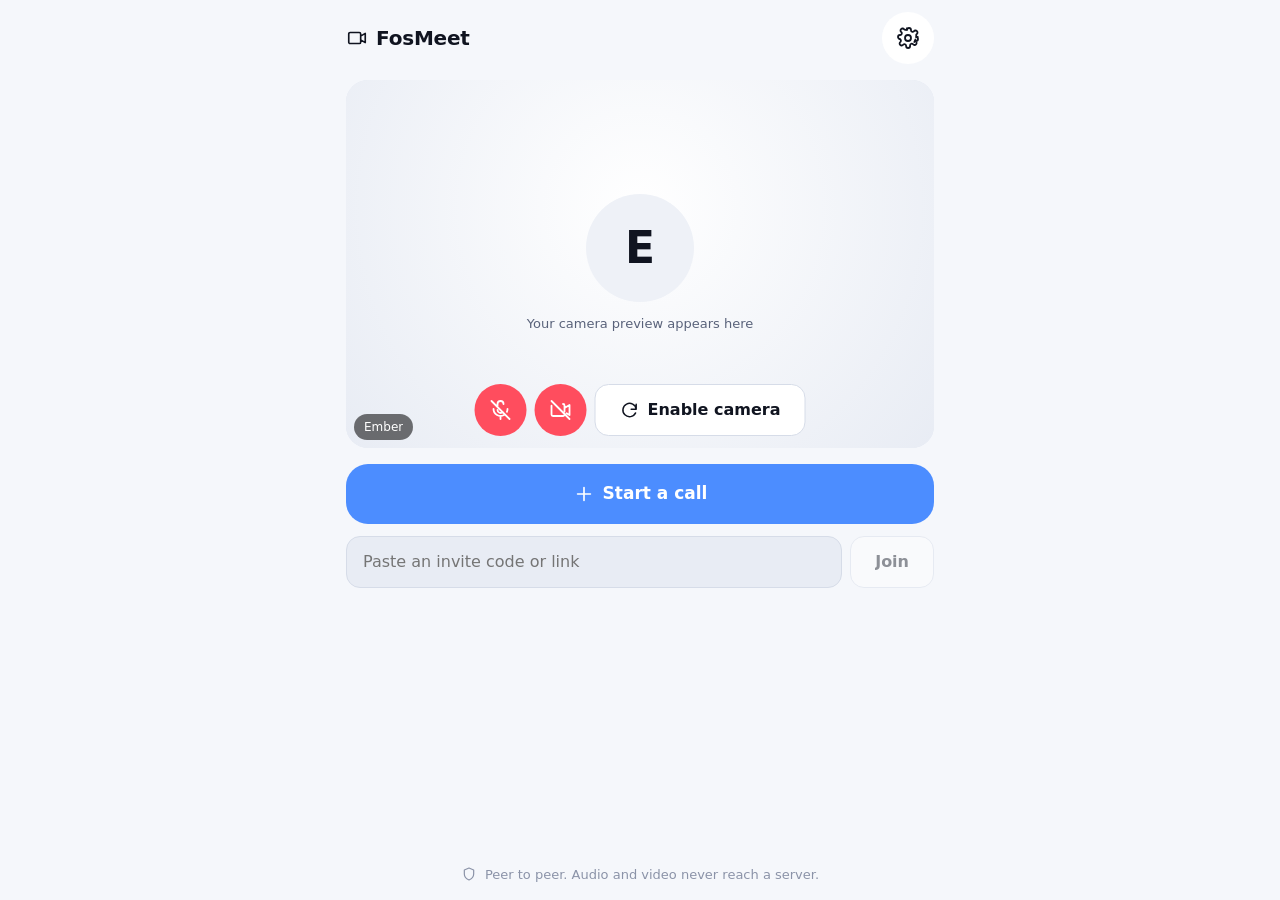
==== docs/index.html @ f7d54126 "Publish the FosMeet build to docs/ Build output of fosemberg/fosall, served by GitHub Pages from thi" ====
<!doctype html>
<html lang="en">
  <head>
    <meta charset="UTF-8" />
    <!-- viewport-fit=cover lets the layout reach under a notch; the CSS uses
         the safe-area insets to keep controls reachable. -->
    <meta
      name="viewport"
      content="width=device-width, initial-scale=1, viewport-fit=cover, maximum-scale=1"
    />
    <meta name="theme-color" content="#0b0d12" />
    <meta name="color-scheme" content="dark light" />
    <meta name="description" content="FosMeet — one-to-one video calls that connect two phones directly, with no server in the middle." />
    <meta name="mobile-web-app-capable" content="yes" />
    <meta name="apple-mobile-web-app-capable" content="yes" />
    <meta name="apple-mobile-web-app-status-bar-style" content="black-translucent" />
    <meta name="apple-mobile-web-app-title" content="FosMeet" />

    <link rel="icon" type="image/svg+xml" href="./icon.svg" />
    <link rel="apple-touch-icon" href="./apple-touch-icon.png" />
    <link rel="manifest" href="./manifest.webmanifest" />

    <title>FosMeet — peer-to-peer video calls</title>
    <script type="module" crossorigin src="./assets/index-z2LRR5cM.js"></script>
    <link rel="stylesheet" crossorigin href="./assets/index-BvMaDfsK.css">
  </head>
  <body>
    <div id="root"></div>
    <noscript>FosMeet needs JavaScript to place a call.</noscript>
  </body>
</html>
---- docs/assets/index-BvMaDfsK.css ----
.icon{flex:none;display:block}.icon-button{gap:var(--space-1);min-width:var(--tap-target);min-height:var(--tap-target);padding:var(--space-2);color:var(--color-text);background:var(--color-surface);border-radius:var(--radius-full);transition:background var(--transition-fast), color var(--transition-fast), transform var(--transition-fast);border:none;flex-direction:column;justify-content:center;align-items:center;display:inline-flex}.icon-button:hover:not(:disabled){background:var(--color-surface-hover)}.icon-button:active:not(:disabled){transform:scale(.94)}.icon-button:disabled{cursor:not-allowed;opacity:.4}.icon-button--lg{min-width:64px;min-height:64px}.icon-button--danger{color:#fff;background:var(--color-danger)}.icon-button--danger:hover:not(:disabled){background:var(--color-danger-hover)}.icon-button--accent{color:var(--color-accent-text);background:var(--color-accent)}.icon-button--off{color:#fff;background:var(--color-danger)}.icon-button__glyph{display:flex;position:relative}.icon-button__badge{color:#fff;text-align:center;background:var(--color-accent);border-radius:var(--radius-full);min-width:18px;padding:0 5px;font-size:11px;font-weight:700;line-height:18px;position:absolute;top:-6px;right:-10px}.icon-button__label{max-width:76px;color:var(--color-text-muted);text-overflow:ellipsis;white-space:nowrap;font-size:11px;overflow:hidden}.chat-panel{gap:var(--space-3);flex-direction:column;min-height:240px;display:flex}.chat-panel__empty{padding:var(--space-6) var(--space-4);color:var(--color-text-faint);text-align:center;font-size:14px}.chat-panel__list{gap:var(--space-2);overscroll-behavior:contain;flex-direction:column;max-height:46dvh;margin:0;padding:0;list-style:none;display:flex;overflow-y:auto}.chat-panel__message{max-width:82%;padding:var(--space-2) var(--space-3);background:var(--color-surface);border-radius:var(--radius-md);border-bottom-left-radius:var(--space-1)}.chat-panel__message--mine{color:var(--color-accent-text);background:var(--color-accent);border-radius:var(--radius-md);border-bottom-right-radius:var(--space-1);align-self:flex-end}.chat-panel__text{overflow-wrap:anywhere;font-size:15px}.chat-panel__time{opacity:.65;margin-top:2px;font-size:11px;display:block}.chat-panel__reactions{gap:var(--space-2);justify-content:center;display:flex}.chat-panel__reaction{background:var(--color-surface);border-radius:var(--radius-full);min-width:44px;min-height:44px;transition:transform var(--transition-fast);border:none;font-size:22px}.chat-panel__reaction:active:not(:disabled){transform:scale(1.2)}.chat-panel__form{gap:var(--space-2);align-items:center;display:flex}.chat-panel__input{min-height:var(--tap-target);padding:0 var(--space-4);background:var(--color-bg-sunken);border:1px solid var(--color-border);border-radius:var(--radius-full);flex:1;font-size:16px}.sheet{z-index:50;flex-direction:column;justify-content:flex-end;display:flex;position:fixed;inset:0}.sheet__backdrop{cursor:pointer;animation:sheet-fade var(--transition-base);background:#0000008c;position:absolute;inset:0}.sheet__panel{max-height:min(86dvh,720px);padding-bottom:var(--safe-bottom);background:var(--color-bg-raised);border-radius:var(--radius-lg) var(--radius-lg) 0 0;box-shadow:var(--shadow-sheet);animation:sheet-rise var(--transition-base);flex-direction:column;display:flex;position:relative}.sheet__header{gap:var(--space-3);padding:var(--space-5) var(--space-4) var(--space-3);border-bottom:1px solid var(--color-border);align-items:center;display:flex;position:relative}.sheet__grabber{background:var(--color-border);border-radius:var(--radius-full);width:40px;height:4px;position:absolute;top:8px;left:50%;transform:translate(-50%)}.sheet__title{flex:1;font-size:18px;font-weight:650}.sheet__actions{gap:var(--space-2);align-items:center;display:flex}.sheet__body{padding:var(--space-4);overscroll-behavior:contain;-webkit-overflow-scrolling:touch;overflow-y:auto}@media (min-width:720px){.sheet{justify-content:center;align-items:center}.sheet__panel{border-radius:var(--radius-lg);width:min(560px,92vw)}.sheet__grabber{display:none}}@keyframes sheet-rise{0%{opacity:0;transform:translateY(24px)}}@keyframes sheet-fade{0%{opacity:0}}.connection-badge{gap:var(--space-2);color:var(--color-text-muted);align-items:center;font-size:12px;display:inline-flex}.connection-badge__bars{align-items:flex-end;gap:2px;height:14px;display:flex}.connection-badge__bars span{background:var(--color-border);border-radius:2px;width:4px}.connection-badge__bars span:first-child{height:6px}.connection-badge__bars span:nth-child(2){height:10px}.connection-badge__bars span:nth-child(3){height:14px}.connection-badge--excellent .is-filled,.connection-badge--good .is-filled{background:var(--color-success)}.connection-badge--fair .is-filled{background:var(--color-warning)}.connection-badge--poor .is-filled{background:var(--color-danger)}.connection-badge__relay{text-transform:uppercase;background:var(--color-surface);border-radius:var(--radius-full);padding:1px 6px;font-size:10px}.stats-panel{gap:var(--space-3);flex-direction:column;display:flex}.stats-panel__header{justify-content:flex-start;display:flex}.stats-panel__grid{background:var(--color-border);border-radius:var(--radius-md);flex-direction:column;gap:1px;margin:0;display:flex;overflow:hidden}.stats-panel__row{gap:var(--space-3);padding:var(--space-3) var(--space-4);background:var(--color-bg-raised);justify-content:space-between;display:flex}.stats-panel__row dt{color:var(--color-text-muted);font-size:14px}.stats-panel__row dd{font-family:var(--font-mono);text-align:right;margin:0;font-size:13px}.toasts{top:calc(var(--safe-top) + var(--space-3));right:var(--space-3);left:var(--space-3);z-index:80;gap:var(--space-2);pointer-events:none;flex-direction:column;align-items:center;display:flex;position:fixed}.toast{gap:var(--space-3);width:-moz-fit-content;width:fit-content;max-width:100%;padding:var(--space-3) var(--space-4);color:var(--color-text);pointer-events:auto;background:var(--color-surface);border:1px solid var(--color-border);border-radius:var(--radius-full);box-shadow:var(--shadow-float);animation:toast-in var(--transition-base);align-items:center;font-size:14px;display:flex}.toast--success{color:var(--color-success)}.toast--error{color:var(--color-danger)}@keyframes toast-in{0%{opacity:0;transform:translateY(-8px)}}.spinner{flex:none;animation:.9s linear infinite spinner-rotate;display:inline-flex}.spinner__track,.spinner__head{fill:none;stroke-width:2.4px}.spinner__track{stroke:currentColor;opacity:.2}.spinner__head{stroke:currentColor;stroke-dasharray:18 40;stroke-linecap:round}@keyframes spinner-rotate{to{transform:rotate(360deg)}}@media (prefers-reduced-motion:reduce){.spinner{animation-duration:2.4s}}.button{gap:var(--space-2);min-height:var(--tap-target);padding:0 var(--space-5);color:var(--color-text);background:var(--color-surface);border:1px solid var(--color-border);border-radius:var(--radius-md);transition:background var(--transition-fast), border-color var(--transition-fast), transform var(--transition-fast);justify-content:center;align-items:center;font-weight:600;display:inline-flex}.button:hover:not(:disabled){background:var(--color-surface-hover)}.button:active:not(:disabled){transform:scale(.98)}.button:disabled{cursor:not-allowed;opacity:.45}.button--primary{color:var(--color-accent-text);background:var(--color-accent);border-color:#0000}.button--primary:hover:not(:disabled){background:var(--color-accent-hover)}.button--danger{color:#fff;background:var(--color-danger);border-color:#0000}.button--danger:hover:not(:disabled){background:var(--color-danger-hover)}.button--ghost{background:0 0;border-color:#0000}.button--ghost:hover:not(:disabled){background:var(--color-surface)}.button--lg{border-radius:var(--radius-lg);min-height:60px;font-size:17px}.button--block{width:100%}.button__label{text-overflow:ellipsis;white-space:nowrap;overflow:hidden}.code-box{gap:var(--space-3);flex-direction:column;display:flex}.code-box__header{gap:var(--space-3);justify-content:space-between;align-items:baseline;display:flex}.code-box__label{font-size:15px;font-weight:650}.code-box__length{color:var(--color-text-faint);font-size:12px}.code-box__code{max-height:96px;padding:var(--space-3);font-family:var(--font-mono);color:var(--color-text-muted);word-break:break-all;background:var(--color-bg-sunken);border:1px solid var(--color-border);border-radius:var(--radius-md);font-size:12px;line-height:1.45;display:block;overflow-y:auto}.code-box__hint{color:var(--color-text-faint);font-size:13px}.code-box__actions{gap:var(--space-2);flex-direction:column;display:flex}@media (min-width:560px){.code-box__actions{flex-direction:row}}.qr{border-radius:var(--radius-md);width:100%;max-width:320px;height:auto;box-shadow:var(--shadow-float);background:#fff;display:block}.qr--empty{padding:var(--space-4);color:var(--color-text-muted);text-align:center;background:var(--color-bg-sunken);box-shadow:none;justify-content:center;align-items:center;font-size:14px;display:flex}.answer{gap:var(--space-4);padding:calc(var(--safe-top) + var(--space-2)) var(--space-4) calc(var(--safe-bottom) + var(--space-5));flex-direction:column;flex:1;align-items:center;display:flex;overflow-y:auto}.answer__header{gap:var(--space-2);align-self:stretch;align-items:center;display:flex}.answer__title{font-size:18px;font-weight:650}.answer>.code-box{align-self:stretch}.answer__waiting{gap:var(--space-2);color:var(--color-text-muted);align-items:center;font-size:14px;display:flex}@media (min-width:720px){.answer{width:min(620px,100%);margin:0 auto}}.control-bar{gap:var(--space-2);padding:var(--space-3) var(--space-3) calc(var(--space-3) + var(--safe-bottom));background:linear-gradient(#0000,#000000b8);flex-wrap:wrap;justify-content:center;align-items:center;display:flex}@media (max-width:380px){.control-bar__secondary{display:none}}@media (min-width:720px){.control-bar{gap:var(--space-3);padding-bottom:var(--space-4)}}.reaction-layer{right:var(--space-4);z-index:20;gap:var(--space-2);pointer-events:none;flex-direction:column-reverse;display:flex;position:absolute;bottom:120px}.reaction-layer__item{font-size:34px;animation:3s ease-out forwards reaction-float}.reaction-layer__item--mine{align-self:flex-end}@keyframes reaction-float{0%{opacity:0;transform:translateY(20px)scale(.6)}18%{opacity:1;transform:translateY(0)scale(1)}to{opacity:0;transform:translateY(-90px)scale(1.1)}}@media (prefers-reduced-motion:reduce){.reaction-layer__item{animation:3s linear forwards reaction-fade}@keyframes reaction-fade{0%,80%{opacity:1}to{opacity:0}}}.video-tile{background:var(--color-bg-sunken);position:relative;overflow:hidden}.video-tile--stage{width:100%;height:100%}.video-tile--pip{border-radius:var(--radius-md);width:108px;height:148px;box-shadow:var(--shadow-float);border:1px solid #ffffff24}.video-tile__video{background:#000;width:100%;height:100%;display:block}.video-tile__video--cover{object-fit:cover}.video-tile__video--contain{object-fit:contain}.video-tile__video--mirrored{transform:scaleX(-1)}.video-tile__video--hidden{visibility:hidden}.video-tile__placeholder{gap:var(--space-3);background:radial-gradient(circle at 50% 35%, var(--color-surface), var(--color-bg-sunken));flex-direction:column;justify-content:center;align-items:center;display:flex;position:absolute;inset:0}.video-tile__avatar{aspect-ratio:1;width:30%;min-width:44px;max-width:108px;color:var(--color-text);background:var(--color-surface-hover);border-radius:var(--radius-full);justify-content:center;align-items:center;font-size:clamp(20px,6vw,44px);font-weight:650;display:flex}.video-tile__hint{max-width:80%;color:var(--color-text-muted);text-align:center;font-size:13px}.video-tile__unblock{bottom:var(--space-4);padding:var(--space-2) var(--space-4);color:#fff;border-radius:var(--radius-full);background:#000000a6;border:none;font-size:13px;position:absolute;left:50%;transform:translate(-50%)}.video-tile__footer{bottom:var(--space-2);left:var(--space-2);gap:var(--space-2);max-width:calc(100% - var(--space-4));color:#fff;border-radius:var(--radius-full);background:#0000008c;align-items:center;padding:4px 10px;font-size:12px;display:flex;position:absolute}.video-tile__name{text-overflow:ellipsis;white-space:nowrap;overflow:hidden}.video-tile__muted{color:var(--color-danger);display:flex}.call{background:#000;flex-direction:column;flex:1;display:flex;position:relative}.call__stage{background:0 0;border:none;padding:0;position:absolute;inset:0}.call__top{z-index:10;gap:var(--space-3);padding:calc(var(--safe-top) + var(--space-3)) var(--space-4) var(--space-3);transition:opacity var(--transition-base);background:linear-gradient(#000000a6,#0000);justify-content:space-between;align-items:center;display:flex;position:relative}.call__identity{flex-direction:column;min-width:0;display:flex}.call__peer{color:#fff;text-overflow:ellipsis;white-space:nowrap;font-size:15px;font-weight:650;overflow:hidden}.call__meta{font-family:var(--font-mono);color:#ffffffb3;font-size:12px}.call__quality{padding:var(--space-2);border-radius:var(--radius-full);background:#ffffff1a;border:none}.call__status{z-index:10;gap:var(--space-2);padding:var(--space-2) var(--space-4);color:#fff;border-radius:var(--radius-full);background:#0000008c;align-self:center;align-items:center;font-size:13px;display:flex;position:relative}.call__badge{z-index:10;gap:var(--space-2);margin-top:var(--space-2);padding:var(--space-1) var(--space-3);color:#fff;border-radius:var(--radius-full);background:#4c8dffd9;align-self:center;align-items:center;font-size:12px;display:flex;position:relative}.call__pip{top:calc(var(--safe-top) + 64px);right:var(--space-3);z-index:15;transition:opacity var(--transition-base);background:0 0;border:none;padding:0;position:absolute}.call__controls{z-index:10;transition:opacity var(--transition-base), transform var(--transition-base);margin-top:auto;position:relative}.call--immersive .call__top,.call--immersive .call__pip{pointer-events:none;opacity:0}.call--immersive .call__controls{pointer-events:none;opacity:0;transform:translateY(24px)}@media (min-width:720px){.call__pip{top:auto;right:var(--space-5);bottom:120px}.call__pip .video-tile--pip{width:180px;height:240px}}.end{gap:var(--space-3);padding:var(--space-5);text-align:center;flex-direction:column;flex:1;justify-content:center;align-items:center;display:flex}.end__mark{width:72px;height:72px;color:var(--color-text-muted);background:var(--color-surface);border-radius:var(--radius-full);justify-content:center;align-items:center;display:flex}.end__mark--failed{color:var(--color-danger)}.end__title{font-size:22px;font-weight:650}.end__reason,.end__hint{max-width:40ch;color:var(--color-text-muted);font-size:14px}.end__actions{gap:var(--space-3);width:min(360px,100%);margin-top:var(--space-4);flex-direction:column;align-items:center;display:flex}.qr-scanner{gap:var(--space-3);flex-direction:column;align-items:center;display:flex}.qr-scanner__frame{aspect-ratio:1;border-radius:var(--radius-md);background:#000;width:100%;max-width:340px;position:relative;overflow:hidden}.qr-scanner__video{object-fit:cover;width:100%;height:100%}.qr-scanner__reticle{border-radius:var(--radius-md);border:3px solid #ffffffd9;position:absolute;inset:18%;box-shadow:0 0 0 100vmax #00000059}.qr-scanner__loading{color:#fff;justify-content:center;align-items:center;display:flex;position:absolute;inset:0}.qr-scanner__hint{color:var(--color-text-muted);text-align:center;font-size:14px}.qr-scanner--error{gap:var(--space-4);padding:var(--space-4);color:var(--color-text-muted);text-align:center;font-size:14px}.home{gap:var(--space-4);padding:calc(var(--safe-top) + var(--space-3)) var(--space-4) calc(var(--safe-bottom) + var(--space-4));flex-direction:column;flex:1;display:flex;overflow-y:auto}.home__header{justify-content:space-between;align-items:center;display:flex}.home__brand{gap:var(--space-2);letter-spacing:-.01em;align-items:center;font-size:20px;font-weight:700;display:flex}.home__preview{aspect-ratio:3/4;background:var(--color-bg-sunken);border-radius:var(--radius-lg);position:relative;overflow:hidden}.home__preview-controls{bottom:var(--space-3);gap:var(--space-2);align-items:center;display:flex;position:absolute;left:50%;transform:translate(-50%)}.home__warning{gap:var(--space-2);padding:var(--space-3);color:var(--color-warning);background:color-mix(in srgb, var(--color-warning) 12%, transparent);border-radius:var(--radius-md);align-items:flex-start;font-size:14px;display:flex}.home__actions{gap:var(--space-3);flex-direction:column;display:flex}.home__join{gap:var(--space-2);align-items:center;display:flex}.home__join-input{min-width:0;min-height:var(--tap-target);padding:0 var(--space-4);background:var(--color-bg-sunken);border:1px solid var(--color-border);border-radius:var(--radius-md);flex:1;font-size:16px}.home__room{gap:var(--space-2);padding-top:var(--space-3);border-top:1px solid var(--color-border);flex-direction:column;display:flex}.home__room-hint,.home__footer{color:var(--color-text-faint);font-size:13px}.home__scanner{padding:var(--space-4);background:var(--color-bg-raised);border-radius:var(--radius-lg)}.home__footer{gap:var(--space-2);text-align:center;justify-content:center;align-items:center;margin-top:auto;display:flex}@media (min-width:720px){.home{width:min(620px,100%);margin:0 auto}.home__preview{aspect-ratio:16/10}}.invite{gap:var(--space-4);padding:calc(var(--safe-top) + var(--space-2)) var(--space-4) calc(var(--safe-bottom) + var(--space-5));flex-direction:column;flex:1;display:flex;overflow-y:auto}.invite__header{gap:var(--space-2);align-items:center;display:flex}.invite__title{font-size:18px;font-weight:650}.invite__center{gap:var(--space-4);flex-direction:column;align-items:center;display:flex}.invite__steps{gap:var(--space-5);flex-direction:column;margin:0;padding:0;list-style:none;display:flex}.invite__step{gap:var(--space-3);flex-direction:column;display:flex}.invite__step-title{gap:var(--space-2);align-items:center;font-size:15px;font-weight:650;display:flex}.invite__step-number{width:24px;height:24px;color:var(--color-accent-text);background:var(--color-accent);border-radius:var(--radius-full);flex:none;justify-content:center;align-items:center;font-size:13px;display:flex}.invite__qr{gap:var(--space-2);flex-direction:column;align-items:center;display:flex}.invite__qr-hint,.invite__tip{gap:var(--space-2);color:var(--color-text-faint);text-align:center;align-items:center;font-size:13px;display:flex}.invite__answer{gap:var(--space-2);flex-direction:column;display:flex}.invite__answer-input{width:100%;padding:var(--space-3);font-family:var(--font-mono);resize:vertical;background:var(--color-bg-sunken);border:1px solid var(--color-border);border-radius:var(--radius-md);font-size:16px}.invite__answer-actions{gap:var(--space-2);flex-direction:column;display:flex}.invite__waiting{gap:var(--space-2);color:var(--color-text-muted);align-items:center;font-size:14px;display:flex}@media (min-width:560px){.invite__answer-actions{flex-direction:row}}@media (min-width:720px){.invite{width:min(620px,100%);margin:0 auto}}.field{gap:var(--space-2);margin-bottom:var(--space-4);flex-direction:column;display:flex}.field__label{color:var(--color-text-muted);font-size:14px;font-weight:600}.field__input{width:100%;min-height:var(--tap-target);padding:0 var(--space-4);background:var(--color-bg-sunken);border:1px solid var(--color-border);border-radius:var(--radius-md);font-size:16px}.field__input:focus{border-color:var(--color-accent)}.field__input--select{appearance:none;padding-right:var(--space-6);background-image:linear-gradient(45deg,#0000 50%,currentColor 50%),linear-gradient(135deg,currentColor 50%,#0000 50%);background-position:right 20px center,right 14px center;background-repeat:no-repeat;background-size:6px 6px,6px 6px}.field--invalid .field__input{border-color:var(--color-danger)}.field__message{color:var(--color-text-faint);font-size:13px}.field__message--error{color:var(--color-danger)}.field--toggle{gap:var(--space-4);flex-direction:row;justify-content:space-between;align-items:center}.field__toggle-text{flex-direction:column;gap:2px;display:flex}.field__switch{appearance:none;background:var(--color-border);border-radius:var(--radius-full);width:52px;height:32px;transition:background var(--transition-fast);flex:none;position:relative}.field__switch:after{content:"";border-radius:var(--radius-full);width:26px;height:26px;transition:transform var(--transition-fast);background:#fff;position:absolute;top:3px;left:3px}.field__switch:checked{background:var(--color-accent)}.field__switch:checked:after{transform:translate(20px)}.settings{flex-direction:column;display:flex}.settings__divider{height:1px;margin:var(--space-2) 0 var(--space-4);background:var(--color-border);border:none}.settings__heading{margin-bottom:var(--space-2);font-size:15px;font-weight:650}.settings__note{margin-bottom:var(--space-4);color:var(--color-text-faint);font-size:13px}.settings__actions{margin-top:var(--space-2)}.app__relay{padding:var(--space-3) var(--space-4);color:var(--color-accent-text);text-align:center;background:var(--color-accent);font-size:14px}:root{--color-bg:#0b0d12;--color-bg-raised:#151922;--color-bg-sunken:#070910;--color-surface:#1c2130;--color-surface-hover:#262c3d;--color-border:#2c3346;--color-text:#f2f5fb;--color-text-muted:#98a1b8;--color-text-faint:#667089;--color-accent:#4c8dff;--color-accent-hover:#6ba0ff;--color-accent-text:#fff;--color-danger:#ff4d5e;--color-danger-hover:#ff6b79;--color-success:#2ed58a;--color-warning:#ffb02e;--radius-sm:8px;--radius-md:14px;--radius-lg:22px;--radius-full:999px;--space-1:4px;--space-2:8px;--space-3:12px;--space-4:16px;--space-5:24px;--space-6:32px;--space-7:48px;--font-sans:system-ui, -apple-system, "Segoe UI", Roboto, "Helvetica Neue", sans-serif;--font-mono:ui-monospace, SFMono-Regular, "SF Mono", Menlo, monospace;--shadow-sheet:0 -8px 40px #0000008c;--shadow-float:0 6px 24px #00000073;--safe-top:env(safe-area-inset-top,0px);--safe-bottom:env(safe-area-inset-bottom,0px);--safe-left:env(safe-area-inset-left,0px);--safe-right:env(safe-area-inset-right,0px);--tap-target:52px;--transition-fast:.12s ease;--transition-base:.22s cubic-bezier(.2, .8, .2, 1)}@media (prefers-color-scheme:light){:root:not([data-theme=dark]){--color-bg:#f5f7fb;--color-bg-raised:#fff;--color-bg-sunken:#e8ecf4;--color-surface:#fff;--color-surface-hover:#eef1f7;--color-border:#d6dce8;--color-text:#101420;--color-text-muted:#59627a;--color-text-faint:#8b93a8;--shadow-sheet:0 -8px 40px #1014202e;--shadow-float:0 6px 24px #10142024}}@media (prefers-reduced-motion:reduce){:root{--transition-fast:1ms linear;--transition-base:1ms linear}}*,:before,:after{box-sizing:border-box}html,body,#root{height:100%}body{font-family:var(--font-sans);color:var(--color-text);background:var(--color-bg);-webkit-font-smoothing:antialiased;overscroll-behavior:none;-webkit-tap-highlight-color:transparent;margin:0;font-size:16px;line-height:1.5}button,input,select,textarea{font:inherit;color:inherit}button{cursor:pointer}:focus-visible{outline:2px solid var(--color-accent);outline-offset:2px}h1,h2,h3,p{margin:0}.sr-only{clip-path:inset(50%);white-space:nowrap;border:0;width:1px;height:1px;margin:-1px;padding:0;position:absolute;overflow:hidden}.app{height:100%;flex-direction:column;height:100dvh;display:flex;overflow:hidden}
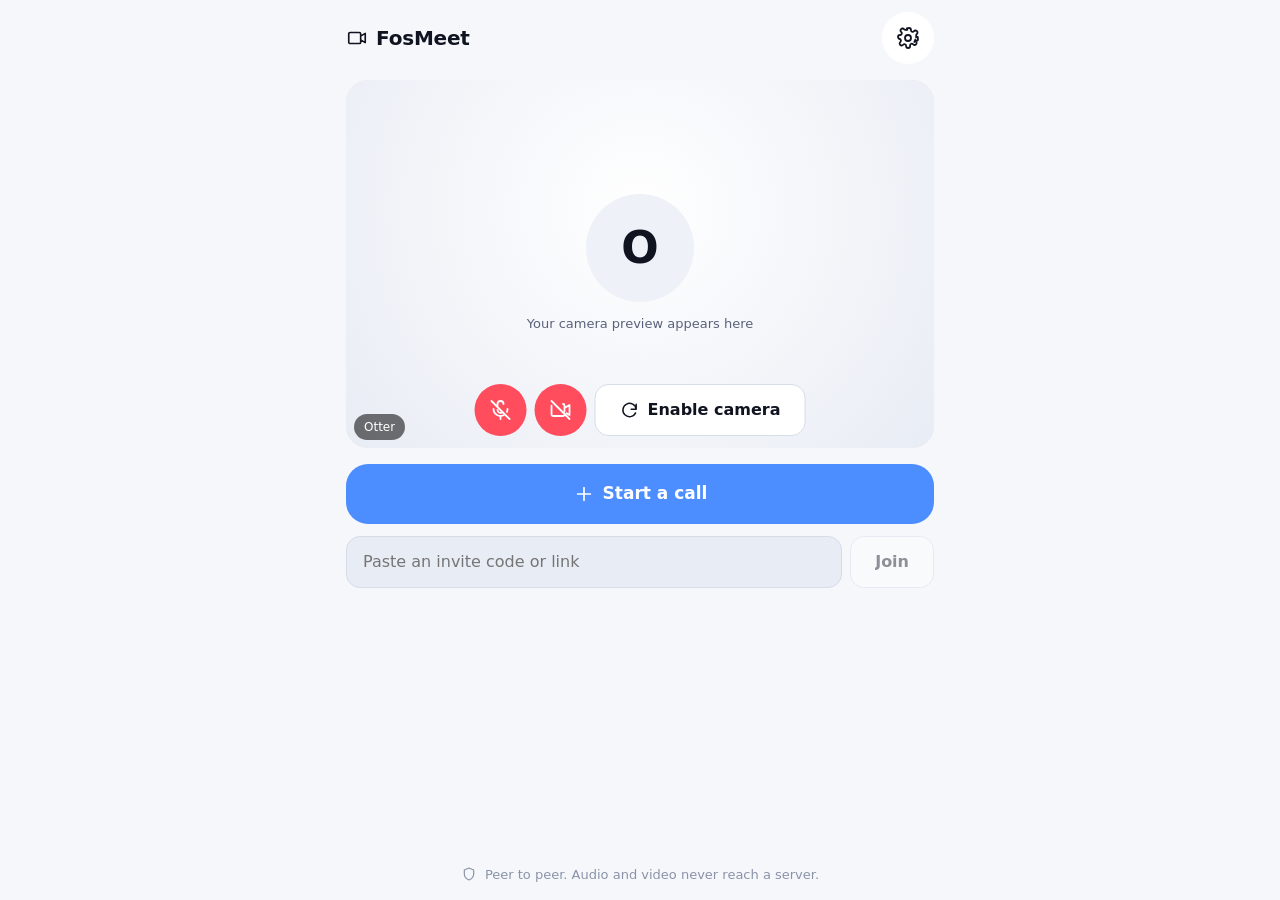
==== commit 02556227: "Rebuild: decline now notifies the caller Build output of fosemberg/fosall#1.  Co-Authored-By: Claude" ====
--- a/docs/index.html
+++ b/docs/index.html
@@ -21,8 +21,8 @@
     <link rel="manifest" href="./manifest.webmanifest" />
 
     <title>FosMeet — peer-to-peer video calls</title>
-    <script type="module" crossorigin src="./assets/index-z2LRR5cM.js"></script>
-    <link rel="stylesheet" crossorigin href="./assets/index-BvMaDfsK.css">
+    <script type="module" crossorigin src="./assets/index-BVRtkyiy.js"></script>
+    <link rel="stylesheet" crossorigin href="./assets/index-CPT9lVBt.css">
   </head>
   <body>
     <div id="root"></div>
--- a/docs/assets/index-CPT9lVBt.css
+++ b/docs/assets/index-CPT9lVBt.css
@@ -0,0 +1 @@
+.icon{flex:none;display:block}.icon-button{gap:var(--space-1);min-width:var(--tap-target);min-height:var(--tap-target);padding:var(--space-2);color:var(--color-text);background:var(--color-surface);border-radius:var(--radius-full);transition:background var(--transition-fast), color var(--transition-fast), transform var(--transition-fast);border:none;flex-direction:column;justify-content:center;align-items:center;display:inline-flex}.icon-button:hover:not(:disabled){background:var(--color-surface-hover)}.icon-button:active:not(:disabled){transform:scale(.94)}.icon-button:disabled{cursor:not-allowed;opacity:.4}.icon-button--lg{min-width:64px;min-height:64px}.icon-button--danger{color:#fff;background:var(--color-danger)}.icon-button--danger:hover:not(:disabled){background:var(--color-danger-hover)}.icon-button--accent{color:var(--color-accent-text);background:var(--color-accent)}.icon-button--off{color:#fff;background:var(--color-danger)}.icon-button__glyph{display:flex;position:relative}.icon-button__badge{color:#fff;text-align:center;background:var(--color-accent);border-radius:var(--radius-full);min-width:18px;padding:0 5px;font-size:11px;font-weight:700;line-height:18px;position:absolute;top:-6px;right:-10px}.icon-button__label{max-width:76px;color:var(--color-text-muted);text-overflow:ellipsis;white-space:nowrap;font-size:11px;overflow:hidden}.chat-panel{gap:var(--space-3);flex-direction:column;min-height:240px;display:flex}.chat-panel__empty{padding:var(--space-6) var(--space-4);color:var(--color-text-faint);text-align:center;font-size:14px}.chat-panel__list{gap:var(--space-2);overscroll-behavior:contain;flex-direction:column;max-height:46dvh;margin:0;padding:0;list-style:none;display:flex;overflow-y:auto}.chat-panel__message{max-width:82%;padding:var(--space-2) var(--space-3);background:var(--color-surface);border-radius:var(--radius-md);border-bottom-left-radius:var(--space-1)}.chat-panel__message--mine{color:var(--color-accent-text);background:var(--color-accent);border-radius:var(--radius-md);border-bottom-right-radius:var(--space-1);align-self:flex-end}.chat-panel__text{overflow-wrap:anywhere;font-size:15px}.chat-panel__time{opacity:.65;margin-top:2px;font-size:11px;display:block}.chat-panel__reactions{gap:var(--space-2);justify-content:center;display:flex}.chat-panel__reaction{background:var(--color-surface);border-radius:var(--radius-full);min-width:44px;min-height:44px;transition:transform var(--transition-fast);border:none;font-size:22px}.chat-panel__reaction:active:not(:disabled){transform:scale(1.2)}.chat-panel__form{gap:var(--space-2);align-items:center;display:flex}.chat-panel__input{min-height:var(--tap-target);padding:0 var(--space-4);background:var(--color-bg-sunken);border:1px solid var(--color-border);border-radius:var(--radius-full);flex:1;font-size:16px}.sheet{z-index:50;flex-direction:column;justify-content:flex-end;display:flex;position:fixed;inset:0}.sheet__backdrop{cursor:pointer;animation:sheet-fade var(--transition-base);background:#0000008c;position:absolute;inset:0}.sheet__panel{max-height:min(86dvh,720px);padding-bottom:var(--safe-bottom);background:var(--color-bg-raised);border-radius:var(--radius-lg) var(--radius-lg) 0 0;box-shadow:var(--shadow-sheet);animation:sheet-rise var(--transition-base);flex-direction:column;display:flex;position:relative}.sheet__header{gap:var(--space-3);padding:var(--space-5) var(--space-4) var(--space-3);border-bottom:1px solid var(--color-border);align-items:center;display:flex;position:relative}.sheet__grabber{background:var(--color-border);border-radius:var(--radius-full);width:40px;height:4px;position:absolute;top:8px;left:50%;transform:translate(-50%)}.sheet__title{flex:1;font-size:18px;font-weight:650}.sheet__actions{gap:var(--space-2);align-items:center;display:flex}.sheet__body{padding:var(--space-4);overscroll-behavior:contain;-webkit-overflow-scrolling:touch;overflow-y:auto}@media (min-width:720px){.sheet{justify-content:center;align-items:center}.sheet__panel{border-radius:var(--radius-lg);width:min(560px,92vw)}.sheet__grabber{display:none}}@keyframes sheet-rise{0%{opacity:0;transform:translateY(24px)}}@keyframes sheet-fade{0%{opacity:0}}.connection-badge{gap:var(--space-2);color:var(--color-text-muted);align-items:center;font-size:12px;display:inline-flex}.connection-badge__bars{align-items:flex-end;gap:2px;height:14px;display:flex}.connection-badge__bars span{background:var(--color-border);border-radius:2px;width:4px}.connection-badge__bars span:first-child{height:6px}.connection-badge__bars span:nth-child(2){height:10px}.connection-badge__bars span:nth-child(3){height:14px}.connection-badge--excellent .is-filled,.connection-badge--good .is-filled{background:var(--color-success)}.connection-badge--fair .is-filled{background:var(--color-warning)}.connection-badge--poor .is-filled{background:var(--color-danger)}.connection-badge__relay{text-transform:uppercase;background:var(--color-surface);border-radius:var(--radius-full);padding:1px 6px;font-size:10px}.stats-panel{gap:var(--space-3);flex-direction:column;display:flex}.stats-panel__header{justify-content:flex-start;display:flex}.stats-panel__grid{background:var(--color-border);border-radius:var(--radius-md);flex-direction:column;gap:1px;margin:0;display:flex;overflow:hidden}.stats-panel__row{gap:var(--space-3);padding:var(--space-3) var(--space-4);background:var(--color-bg-raised);justify-content:space-between;display:flex}.stats-panel__row dt{color:var(--color-text-muted);font-size:14px}.stats-panel__row dd{font-family:var(--font-mono);text-align:right;margin:0;font-size:13px}.toasts{top:calc(var(--safe-top) + var(--space-3));right:var(--space-3);left:var(--space-3);z-index:80;gap:var(--space-2);pointer-events:none;flex-direction:column;align-items:center;display:flex;position:fixed}.toast{gap:var(--space-3);width:-moz-fit-content;width:fit-content;max-width:100%;padding:var(--space-3) var(--space-4);color:var(--color-text);pointer-events:auto;background:var(--color-surface);border:1px solid var(--color-border);border-radius:var(--radius-full);box-shadow:var(--shadow-float);animation:toast-in var(--transition-base);align-items:center;font-size:14px;display:flex}.toast--success{color:var(--color-success)}.toast--error{color:var(--color-danger)}@keyframes toast-in{0%{opacity:0;transform:translateY(-8px)}}.spinner{flex:none;animation:.9s linear infinite spinner-rotate;display:inline-flex}.spinner__track,.spinner__head{fill:none;stroke-width:2.4px}.spinner__track{stroke:currentColor;opacity:.2}.spinner__head{stroke:currentColor;stroke-dasharray:18 40;stroke-linecap:round}@keyframes spinner-rotate{to{transform:rotate(360deg)}}@media (prefers-reduced-motion:reduce){.spinner{animation-duration:2.4s}}.button{gap:var(--space-2);min-height:var(--tap-target);padding:0 var(--space-5);color:var(--color-text);background:var(--color-surface);border:1px solid var(--color-border);border-radius:var(--radius-md);transition:background var(--transition-fast), border-color var(--transition-fast), transform var(--transition-fast);justify-content:center;align-items:center;font-weight:600;display:inline-flex}.button:hover:not(:disabled){background:var(--color-surface-hover)}.button:active:not(:disabled){transform:scale(.98)}.button:disabled{cursor:not-allowed;opacity:.45}.button--primary{color:var(--color-accent-text);background:var(--color-accent);border-color:#0000}.button--primary:hover:not(:disabled){background:var(--color-accent-hover)}.button--danger{color:#fff;background:var(--color-danger);border-color:#0000}.button--danger:hover:not(:disabled){background:var(--color-danger-hover)}.button--ghost{background:0 0;border-color:#0000}.button--ghost:hover:not(:disabled){background:var(--color-surface)}.button--lg{border-radius:var(--radius-lg);min-height:60px;font-size:17px}.button--block{width:100%}.button__label{text-overflow:ellipsis;white-space:nowrap;overflow:hidden}.code-box{gap:var(--space-3);flex-direction:column;display:flex}.code-box__header{gap:var(--space-3);justify-content:space-between;align-items:baseline;display:flex}.code-box__label{font-size:15px;font-weight:650}.code-box__length{color:var(--color-text-faint);font-size:12px}.code-box__code{max-height:96px;padding:var(--space-3);font-family:var(--font-mono);color:var(--color-text-muted);word-break:break-all;background:var(--color-bg-sunken);border:1px solid var(--color-border);border-radius:var(--radius-md);font-size:12px;line-height:1.45;display:block;overflow-y:auto}.code-box__hint{color:var(--color-text-faint);font-size:13px}.code-box__actions{gap:var(--space-2);flex-direction:column;display:flex}@media (min-width:560px){.code-box__actions{flex-direction:row}}.qr{border-radius:var(--radius-md);width:100%;max-width:320px;height:auto;box-shadow:var(--shadow-float);background:#fff;display:block}.qr--empty{padding:var(--space-4);color:var(--color-text-muted);text-align:center;background:var(--color-bg-sunken);box-shadow:none;justify-content:center;align-items:center;font-size:14px;display:flex}.answer{gap:var(--space-4);padding:calc(var(--safe-top) + var(--space-2)) var(--space-4) calc(var(--safe-bottom) + var(--space-5));flex-direction:column;flex:1;align-items:center;display:flex;overflow-y:auto}.answer__header{gap:var(--space-2);align-self:stretch;align-items:center;display:flex}.answer__title{font-size:18px;font-weight:650}.answer>.code-box{align-self:stretch}.answer__waiting{gap:var(--space-2);color:var(--color-text-muted);align-items:center;font-size:14px;display:flex}@media (min-width:720px){.answer{width:min(620px,100%);margin:0 auto}}.control-bar{gap:var(--space-2);padding:var(--space-3) var(--space-3) calc(var(--space-3) + var(--safe-bottom));background:linear-gradient(#0000,#000000b8);flex-wrap:wrap;justify-content:center;align-items:center;display:flex}@media (max-width:380px){.control-bar__secondary{display:none}}@media (min-width:720px){.control-bar{gap:var(--space-3);padding-bottom:var(--space-4)}}.reaction-layer{right:var(--space-4);z-index:20;gap:var(--space-2);pointer-events:none;flex-direction:column-reverse;display:flex;position:absolute;bottom:120px}.reaction-layer__item{font-size:34px;animation:3s ease-out forwards reaction-float}.reaction-layer__item--mine{align-self:flex-end}@keyframes reaction-float{0%{opacity:0;transform:translateY(20px)scale(.6)}18%{opacity:1;transform:translateY(0)scale(1)}to{opacity:0;transform:translateY(-90px)scale(1.1)}}@media (prefers-reduced-motion:reduce){.reaction-layer__item{animation:3s linear forwards reaction-fade}@keyframes reaction-fade{0%,80%{opacity:1}to{opacity:0}}}.avatar{color:#fff;border-radius:var(--radius-full);flex:none;justify-content:center;align-items:center;font-weight:650;display:inline-flex;position:relative}.avatar__verified{color:#fff;background:var(--color-success);border:2px solid var(--color-bg);border-radius:var(--radius-full);justify-content:center;align-items:center;display:flex;position:absolute;bottom:-2px;right:-2px}.save-peer{gap:var(--space-3);width:min(520px, calc(100% - var(--space-6)));padding:var(--space-2) var(--space-3);background:var(--color-surface);border:1px solid var(--color-border);border-radius:var(--radius-lg);box-shadow:var(--shadow-float);align-items:center;display:flex}.save-peer__text{min-width:0;color:var(--color-text-muted);flex:1;font-size:13px}.save-peer__text strong{color:var(--color-text)}.save-peer__actions{gap:var(--space-1);align-items:center;display:flex}.save-peer__dismiss{width:40px;height:40px;color:var(--color-text-faint);border-radius:var(--radius-full);background:0 0;border:none;justify-content:center;align-items:center;display:flex}.save-peer__dismiss:hover{background:var(--color-surface-hover)}.save-peer--editing{gap:var(--space-2)}.save-peer__input{min-width:0;min-height:44px;padding:0 var(--space-3);background:var(--color-bg-sunken);border:1px solid var(--color-border);border-radius:var(--radius-md);flex:1;font-size:16px}.video-tile{background:var(--color-bg-sunken);position:relative;overflow:hidden}.video-tile--stage{width:100%;height:100%}.video-tile--pip{border-radius:var(--radius-md);width:108px;height:148px;box-shadow:var(--shadow-float);border:1px solid #ffffff24}.video-tile__video{background:#000;width:100%;height:100%;display:block}.video-tile__video--cover{object-fit:cover}.video-tile__video--contain{object-fit:contain}.video-tile__video--mirrored{transform:scaleX(-1)}.video-tile__video--hidden{visibility:hidden}.video-tile__placeholder{gap:var(--space-3);background:radial-gradient(circle at 50% 35%, var(--color-surface), var(--color-bg-sunken));flex-direction:column;justify-content:center;align-items:center;display:flex;position:absolute;inset:0}.video-tile__avatar{aspect-ratio:1;width:30%;min-width:44px;max-width:108px;color:var(--color-text);background:var(--color-surface-hover);border-radius:var(--radius-full);justify-content:center;align-items:center;font-size:clamp(20px,6vw,44px);font-weight:650;display:flex}.video-tile__hint{max-width:80%;color:var(--color-text-muted);text-align:center;font-size:13px}.video-tile__unblock{bottom:var(--space-4);padding:var(--space-2) var(--space-4);color:#fff;border-radius:var(--radius-full);background:#000000a6;border:none;font-size:13px;position:absolute;left:50%;transform:translate(-50%)}.video-tile__footer{bottom:var(--space-2);left:var(--space-2);gap:var(--space-2);max-width:calc(100% - var(--space-4));color:#fff;border-radius:var(--radius-full);background:#0000008c;align-items:center;padding:4px 10px;font-size:12px;display:flex;position:absolute}.video-tile__name{text-overflow:ellipsis;white-space:nowrap;overflow:hidden}.video-tile__muted{color:var(--color-danger);display:flex}.call{background:#000;flex-direction:column;flex:1;display:flex;position:relative}.call__stage{background:0 0;border:none;padding:0;position:absolute;inset:0}.call__top{z-index:10;gap:var(--space-3);padding:calc(var(--safe-top) + var(--space-3)) var(--space-4) var(--space-3);transition:opacity var(--transition-base);background:linear-gradient(#000000a6,#0000);justify-content:space-between;align-items:center;display:flex;position:relative}.call__identity{flex-direction:column;min-width:0;display:flex}.call__peer{color:#fff;text-overflow:ellipsis;white-space:nowrap;font-size:15px;font-weight:650;overflow:hidden}.call__meta{font-family:var(--font-mono);color:#ffffffb3;font-size:12px}.call__quality{padding:var(--space-2);border-radius:var(--radius-full);background:#ffffff1a;border:none}.call__prompt{z-index:12;margin-top:var(--space-2);justify-content:center;display:flex;position:relative}.call__status{z-index:10;gap:var(--space-2);padding:var(--space-2) var(--space-4);color:#fff;border-radius:var(--radius-full);background:#0000008c;align-self:center;align-items:center;font-size:13px;display:flex;position:relative}.call__badge{z-index:10;gap:var(--space-2);margin-top:var(--space-2);padding:var(--space-1) var(--space-3);color:#fff;border-radius:var(--radius-full);background:#4c8dffd9;align-self:center;align-items:center;font-size:12px;display:flex;position:relative}.call__pip{top:calc(var(--safe-top) + 64px);right:var(--space-3);z-index:15;transition:opacity var(--transition-base);background:0 0;border:none;padding:0;position:absolute}.call__controls{z-index:10;transition:opacity var(--transition-base), transform var(--transition-base);margin-top:auto;position:relative}.call--immersive .call__top,.call--immersive .call__prompt,.call--immersive .call__pip{pointer-events:none;opacity:0}.call--immersive .call__controls{pointer-events:none;opacity:0;transform:translateY(24px)}@media (min-width:720px){.call__pip{top:auto;right:var(--space-5);bottom:120px}.call__pip .video-tile--pip{width:180px;height:240px}}.field{gap:var(--space-2);margin-bottom:var(--space-4);flex-direction:column;display:flex}.field__label{color:var(--color-text-muted);font-size:14px;font-weight:600}.field__input{width:100%;min-height:var(--tap-target);padding:0 var(--space-4);background:var(--color-bg-sunken);border:1px solid var(--color-border);border-radius:var(--radius-md);font-size:16px}.field__input:focus{border-color:var(--color-accent)}.field__input--select{appearance:none;padding-right:var(--space-6);background-image:linear-gradient(45deg,#0000 50%,currentColor 50%),linear-gradient(135deg,currentColor 50%,#0000 50%);background-position:right 20px center,right 14px center;background-repeat:no-repeat;background-size:6px 6px,6px 6px}.field--invalid .field__input{border-color:var(--color-danger)}.field__message{color:var(--color-text-faint);font-size:13px}.field__message--error{color:var(--color-danger)}.field--toggle{gap:var(--space-4);flex-direction:row;justify-content:space-between;align-items:center}.field__toggle-text{flex-direction:column;gap:2px;display:flex}.field__switch{appearance:none;background:var(--color-border);border-radius:var(--radius-full);width:52px;height:32px;transition:background var(--transition-fast);flex:none;position:relative}.field__switch:after{content:"";border-radius:var(--radius-full);width:26px;height:26px;transition:transform var(--transition-fast);background:#fff;position:absolute;top:3px;left:3px}.field__switch:checked{background:var(--color-accent)}.field__switch:checked:after{transform:translate(20px)}.contact-sheet{gap:var(--space-2);flex-direction:column;display:flex}.contact-sheet__header{gap:var(--space-3);margin-bottom:var(--space-4);align-items:center;display:flex}.contact-sheet__summary{flex:1;min-width:0}.contact-sheet__name{text-overflow:ellipsis;white-space:nowrap;font-size:18px;font-weight:650;overflow:hidden}.contact-sheet__meta{color:var(--color-text-faint);font-size:13px}.contact-sheet__safety{gap:var(--space-2);padding:var(--space-4);margin-bottom:var(--space-4);background:var(--color-bg-sunken);border-radius:var(--radius-md);flex-direction:column;display:flex}.contact-sheet__section-title{gap:var(--space-2);align-items:center;font-size:14px;font-weight:650;display:flex}.contact-sheet__note{color:var(--color-text-faint);font-size:13px}.contact-sheet__digits{padding:var(--space-3);font-family:var(--font-mono);letter-spacing:.06em;text-align:center;word-spacing:.4em;background:var(--color-bg-raised);border-radius:var(--radius-sm);font-size:15px;display:block}.contact-sheet__digits--loading{color:var(--color-text-muted);justify-content:center;display:flex}.contact-sheet__safety .field--toggle{margin-bottom:0}.contact-sheet__danger{gap:var(--space-2);padding-top:var(--space-3);border-top:1px solid var(--color-border);flex-direction:column;display:flex}.contact-sheet__confirm{gap:var(--space-2);flex-direction:column;display:flex}@media (min-width:560px){.contact-sheet__confirm{flex-direction:row-reverse}}.end{gap:var(--space-3);padding:var(--space-5);text-align:center;flex-direction:column;flex:1;justify-content:center;align-items:center;display:flex}.end__mark{width:72px;height:72px;color:var(--color-text-muted);background:var(--color-surface);border-radius:var(--radius-full);justify-content:center;align-items:center;display:flex}.end__mark--failed{color:var(--color-danger)}.end__title{font-size:22px;font-weight:650}.end__reason,.end__hint{max-width:40ch;color:var(--color-text-muted);font-size:14px}.end__actions{gap:var(--space-3);width:min(360px,100%);margin-top:var(--space-4);flex-direction:column;align-items:center;display:flex}.contact-list{gap:var(--space-2);flex-direction:column;display:flex}.contact-list__header{gap:var(--space-3);justify-content:space-between;align-items:baseline;display:flex}.contact-list__title{color:var(--color-text-muted);text-transform:uppercase;letter-spacing:.04em;font-size:14px;font-weight:650}.contact-list__reachable{gap:var(--space-2);color:var(--color-success);align-items:center;font-size:12px;display:inline-flex}.contact-list__dot{border-radius:var(--radius-full);background:currentColor;width:8px;height:8px;animation:2.4s ease-in-out infinite contact-pulse}.contact-list__items{gap:var(--space-1);flex-direction:column;margin:0;padding:0;list-style:none;display:flex}.contact-list__item{gap:var(--space-2);align-items:center;display:flex}.contact-list__person{gap:var(--space-3);min-width:0;min-height:var(--tap-target);padding:var(--space-2);text-align:left;border-radius:var(--radius-md);background:0 0;border:none;flex:1;align-items:center;display:flex}.contact-list__person:hover{background:var(--color-surface)}.contact-list__text{flex-direction:column;min-width:0;display:flex}.contact-list__name{gap:var(--space-2);text-overflow:ellipsis;white-space:nowrap;align-items:center;font-weight:600;display:flex;overflow:hidden}.contact-list__auto{color:var(--color-accent);display:inline-flex}.contact-list__meta{color:var(--color-text-faint);font-size:12px}.contact-list__empty{padding:var(--space-4);color:var(--color-text-faint);text-align:center;background:var(--color-bg-sunken);border-radius:var(--radius-md);font-size:13px}@keyframes contact-pulse{50%{opacity:.35}}@media (prefers-reduced-motion:reduce){.contact-list__dot{animation:none}}.qr-scanner{gap:var(--space-3);flex-direction:column;align-items:center;display:flex}.qr-scanner__frame{aspect-ratio:1;border-radius:var(--radius-md);background:#000;width:100%;max-width:340px;position:relative;overflow:hidden}.qr-scanner__video{object-fit:cover;width:100%;height:100%}.qr-scanner__reticle{border-radius:var(--radius-md);border:3px solid #ffffffd9;position:absolute;inset:18%;box-shadow:0 0 0 100vmax #00000059}.qr-scanner__loading{color:#fff;justify-content:center;align-items:center;display:flex;position:absolute;inset:0}.qr-scanner__hint{color:var(--color-text-muted);text-align:center;font-size:14px}.qr-scanner--error{gap:var(--space-4);padding:var(--space-4);color:var(--color-text-muted);text-align:center;font-size:14px}.home{gap:var(--space-4);padding:calc(var(--safe-top) + var(--space-3)) var(--space-4) calc(var(--safe-bottom) + var(--space-4));flex-direction:column;flex:1;display:flex;overflow-y:auto}.home__header{justify-content:space-between;align-items:center;display:flex}.home__brand{gap:var(--space-2);letter-spacing:-.01em;align-items:center;font-size:20px;font-weight:700;display:flex}.home__preview{aspect-ratio:3/4;background:var(--color-bg-sunken);border-radius:var(--radius-lg);position:relative;overflow:hidden}.home__preview-controls{bottom:var(--space-3);gap:var(--space-2);align-items:center;display:flex;position:absolute;left:50%;transform:translate(-50%)}.home__warning{gap:var(--space-2);padding:var(--space-3);color:var(--color-warning);background:color-mix(in srgb, var(--color-warning) 12%, transparent);border-radius:var(--radius-md);align-items:flex-start;font-size:14px;display:flex}.home__actions{gap:var(--space-3);flex-direction:column;display:flex}.home__join{gap:var(--space-2);align-items:center;display:flex}.home__join-input{min-width:0;min-height:var(--tap-target);padding:0 var(--space-4);background:var(--color-bg-sunken);border:1px solid var(--color-border);border-radius:var(--radius-md);flex:1;font-size:16px}.home__room{gap:var(--space-2);padding-top:var(--space-3);border-top:1px solid var(--color-border);flex-direction:column;display:flex}.home__room-hint,.home__footer{color:var(--color-text-faint);font-size:13px}.home__scanner{padding:var(--space-4);background:var(--color-bg-raised);border-radius:var(--radius-lg)}.home__footer{gap:var(--space-2);text-align:center;justify-content:center;align-items:center;margin-top:auto;display:flex}@media (min-width:720px){.home{width:min(620px,100%);margin:0 auto}.home__preview{aspect-ratio:16/10}}.incoming{padding:calc(var(--safe-top) + var(--space-7)) var(--space-5) calc(var(--safe-bottom) + var(--space-7));text-align:center;background:radial-gradient(circle at 50% 30%, var(--color-surface), var(--color-bg) 70%);flex-direction:column;flex:1;justify-content:space-between;align-items:center;display:flex}.incoming__who{gap:var(--space-3);flex-direction:column;align-items:center;margin-top:auto;display:flex;position:relative}.incoming__halo{border:2px solid var(--color-accent);border-radius:var(--radius-full);width:120px;height:120px;animation:1.8s ease-out infinite incoming-pulse;position:absolute;top:0}.incoming__name{font-size:26px;font-weight:650}.incoming__label{gap:var(--space-2);color:var(--color-text-muted);align-items:center;font-size:13px;display:flex}.incoming__actions{gap:var(--space-7);justify-content:center;align-items:flex-start;margin-top:auto;display:flex}.incoming__action{gap:var(--space-2);flex-direction:column;align-items:center;display:flex}.incoming__caption{color:var(--color-text-muted);font-size:13px}.incoming__answer{animation:1.8s ease-in-out infinite incoming-nudge}@keyframes incoming-pulse{0%{opacity:.8;transform:scale(1)}to{opacity:0;transform:scale(1.7)}}@keyframes incoming-nudge{0%,to{transform:translateY(0)}50%{transform:translateY(-6px)}}@media (prefers-reduced-motion:reduce){.incoming__halo,.incoming__answer{animation:none}}.invite{gap:var(--space-4);padding:calc(var(--safe-top) + var(--space-2)) var(--space-4) calc(var(--safe-bottom) + var(--space-5));flex-direction:column;flex:1;display:flex;overflow-y:auto}.invite__header{gap:var(--space-2);align-items:center;display:flex}.invite__title{font-size:18px;font-weight:650}.invite__center{gap:var(--space-4);flex-direction:column;align-items:center;display:flex}.invite__steps{gap:var(--space-5);flex-direction:column;margin:0;padding:0;list-style:none;display:flex}.invite__step{gap:var(--space-3);flex-direction:column;display:flex}.invite__step-title{gap:var(--space-2);align-items:center;font-size:15px;font-weight:650;display:flex}.invite__step-number{width:24px;height:24px;color:var(--color-accent-text);background:var(--color-accent);border-radius:var(--radius-full);flex:none;justify-content:center;align-items:center;font-size:13px;display:flex}.invite__qr{gap:var(--space-2);flex-direction:column;align-items:center;display:flex}.invite__qr-hint,.invite__tip{gap:var(--space-2);color:var(--color-text-faint);text-align:center;align-items:center;font-size:13px;display:flex}.invite__answer{gap:var(--space-2);flex-direction:column;display:flex}.invite__answer-input{width:100%;padding:var(--space-3);font-family:var(--font-mono);resize:vertical;background:var(--color-bg-sunken);border:1px solid var(--color-border);border-radius:var(--radius-md);font-size:16px}.invite__answer-actions{gap:var(--space-2);flex-direction:column;display:flex}.invite__waiting{gap:var(--space-2);color:var(--color-text-muted);align-items:center;font-size:14px;display:flex}@media (min-width:560px){.invite__answer-actions{flex-direction:row}}@media (min-width:720px){.invite{width:min(620px,100%);margin:0 auto}}.settings{flex-direction:column;display:flex}.settings__divider{height:1px;margin:var(--space-2) 0 var(--space-4);background:var(--color-border);border:none}.settings__heading{margin-bottom:var(--space-2);font-size:15px;font-weight:650}.settings__note{margin-bottom:var(--space-4);color:var(--color-text-faint);font-size:13px}.settings__actions{gap:var(--space-2);margin-top:var(--space-2);flex-direction:column;display:flex}.app__relay{padding:var(--space-3) var(--space-4);color:var(--color-accent-text);text-align:center;background:var(--color-accent);font-size:14px}:root{--color-bg:#0b0d12;--color-bg-raised:#151922;--color-bg-sunken:#070910;--color-surface:#1c2130;--color-surface-hover:#262c3d;--color-border:#2c3346;--color-text:#f2f5fb;--color-text-muted:#98a1b8;--color-text-faint:#667089;--color-accent:#4c8dff;--color-accent-hover:#6ba0ff;--color-accent-text:#fff;--color-danger:#ff4d5e;--color-danger-hover:#ff6b79;--color-success:#2ed58a;--color-warning:#ffb02e;--radius-sm:8px;--radius-md:14px;--radius-lg:22px;--radius-full:999px;--space-1:4px;--space-2:8px;--space-3:12px;--space-4:16px;--space-5:24px;--space-6:32px;--space-7:48px;--font-sans:system-ui, -apple-system, "Segoe UI", Roboto, "Helvetica Neue", sans-serif;--font-mono:ui-monospace, SFMono-Regular, "SF Mono", Menlo, monospace;--shadow-sheet:0 -8px 40px #0000008c;--shadow-float:0 6px 24px #00000073;--safe-top:env(safe-area-inset-top,0px);--safe-bottom:env(safe-area-inset-bottom,0px);--safe-left:env(safe-area-inset-left,0px);--safe-right:env(safe-area-inset-right,0px);--tap-target:52px;--transition-fast:.12s ease;--transition-base:.22s cubic-bezier(.2, .8, .2, 1)}@media (prefers-color-scheme:light){:root:not([data-theme=dark]){--color-bg:#f5f7fb;--color-bg-raised:#fff;--color-bg-sunken:#e8ecf4;--color-surface:#fff;--color-surface-hover:#eef1f7;--color-border:#d6dce8;--color-text:#101420;--color-text-muted:#59627a;--color-text-faint:#8b93a8;--shadow-sheet:0 -8px 40px #1014202e;--shadow-float:0 6px 24px #10142024}}@media (prefers-reduced-motion:reduce){:root{--transition-fast:1ms linear;--transition-base:1ms linear}}*,:before,:after{box-sizing:border-box}html,body,#root{height:100%}body{font-family:var(--font-sans);color:var(--color-text);background:var(--color-bg);-webkit-font-smoothing:antialiased;overscroll-behavior:none;-webkit-tap-highlight-color:transparent;margin:0;font-size:16px;line-height:1.5}button,input,select,textarea{font:inherit;color:inherit}button{cursor:pointer}:focus-visible{outline:2px solid var(--color-accent);outline-offset:2px}h1,h2,h3,p{margin:0}.sr-only{clip-path:inset(50%);white-space:nowrap;border:0;width:1px;height:1px;margin:-1px;padding:0;position:absolute;overflow:hidden}.app{height:100%;flex-direction:column;height:100dvh;display:flex;overflow:hidden}
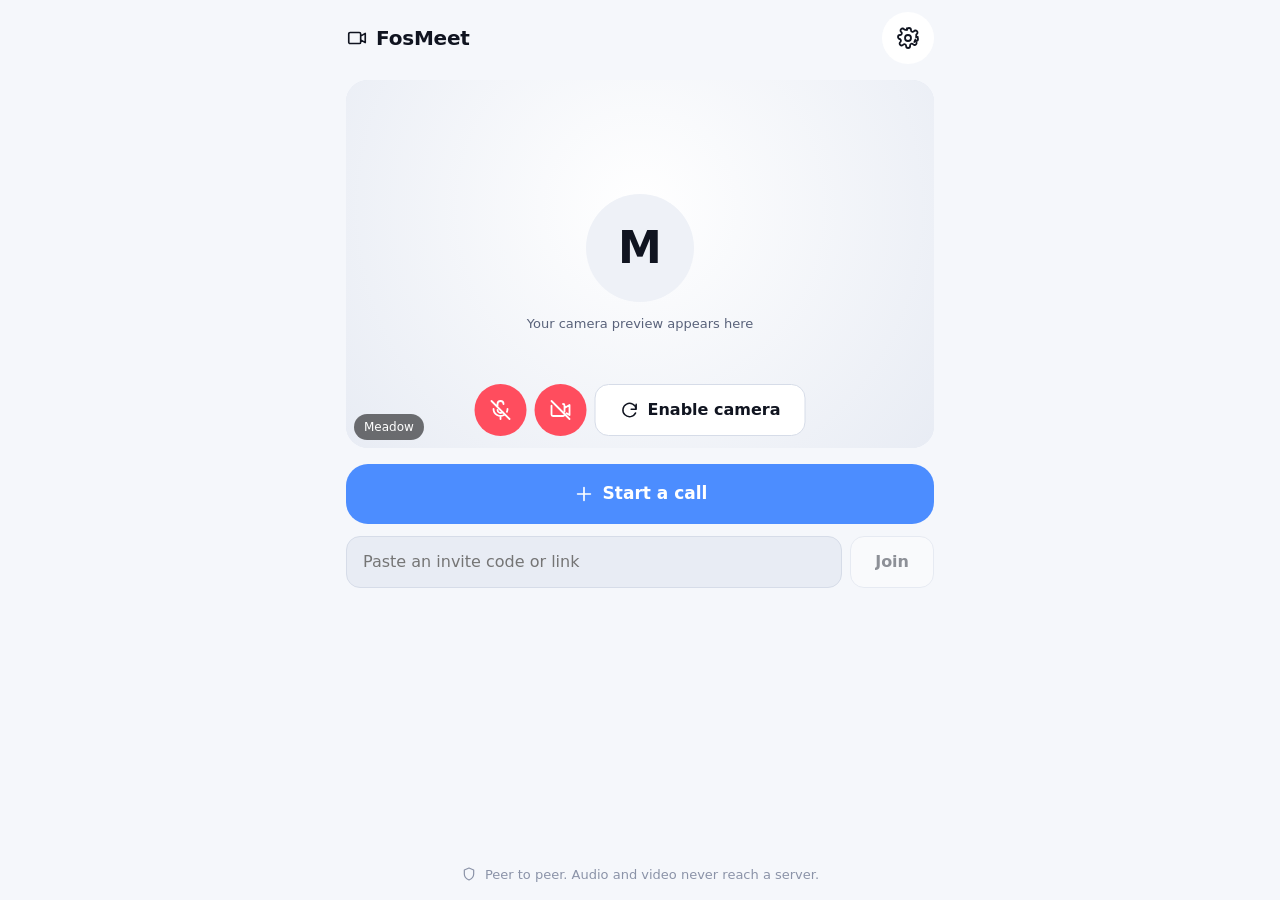
==== commit c1ed8b48: "Rebuild: peer-to-peer messaging, files, stickers and GIFs Build output of fosemberg/fosall#1.  Co-Au" ====
--- a/docs/index.html
+++ b/docs/index.html
@@ -21,8 +21,8 @@
     <link rel="manifest" href="./manifest.webmanifest" />
 
     <title>FosMeet — peer-to-peer video calls</title>
-    <script type="module" crossorigin src="./assets/index-BVRtkyiy.js"></script>
-    <link rel="stylesheet" crossorigin href="./assets/index-CPT9lVBt.css">
+    <script type="module" crossorigin src="./assets/index-BE2nIdjc.js"></script>
+    <link rel="stylesheet" crossorigin href="./assets/index-D6j3COxX.css">
   </head>
   <body>
     <div id="root"></div>
--- a/docs/assets/index-D6j3COxX.css
+++ b/docs/assets/index-D6j3COxX.css
@@ -0,0 +1 @@
+.icon{flex:none;display:block}.attachment{gap:var(--space-2);align-items:center;max-width:100%;display:flex}.attachment--media{border-radius:var(--radius-md);margin:0;display:block;position:relative;overflow:hidden}.attachment__image,.attachment__video{object-fit:contain;border-radius:var(--radius-md);background:#000;width:100%;max-width:260px;max-height:320px;display:block}.attachment__tag{top:var(--space-2);left:var(--space-2);color:#fff;border-radius:var(--radius-sm);background:#0009;padding:1px 6px;font-size:10px;font-weight:700;position:absolute}.attachment--audio{min-width:220px}.attachment__audio{flex:1;min-width:0;height:36px}.attachment--file{gap:var(--space-2) var(--space-3);grid-template-columns:auto 1fr auto;align-items:center;min-width:200px;display:grid}.attachment__icon{border-radius:var(--radius-sm);background:#ffffff1f;justify-content:center;align-items:center;width:40px;height:40px;display:flex}.attachment__text{flex-direction:column;min-width:0;display:flex}.attachment__name{text-overflow:ellipsis;white-space:nowrap;font-size:14px;font-weight:600;overflow:hidden}.attachment__meta{opacity:.7;font-size:11px}.attachment__download{width:36px;height:36px;color:inherit;border-radius:var(--radius-full);justify-content:center;align-items:center;display:flex}.attachment__download:hover{background:#ffffff24}.attachment__progress{gap:var(--space-2);grid-column:1/-1;align-items:center;display:flex}.attachment__bar{border-radius:var(--radius-full);background:#ffffff38;flex:1;height:4px;overflow:hidden}.attachment__bar span{border-radius:inherit;height:100%;transition:width var(--transition-fast);background:currentColor;display:block}.attachment__percent{font-family:var(--font-mono);opacity:.8;font-size:11px}.attachment__cancel{width:28px;height:28px;color:inherit;border-radius:var(--radius-full);background:0 0;border:none;justify-content:center;align-items:center;padding:0;display:flex}.attachment--problem{color:var(--color-danger);font-size:13px}.spinner{flex:none;animation:.9s linear infinite spinner-rotate;display:inline-flex}.spinner__track,.spinner__head{fill:none;stroke-width:2.4px}.spinner__track{stroke:currentColor;opacity:.2}.spinner__head{stroke:currentColor;stroke-dasharray:18 40;stroke-linecap:round}@keyframes spinner-rotate{to{transform:rotate(360deg)}}@media (prefers-reduced-motion:reduce){.spinner{animation-duration:2.4s}}.gif-picker{gap:var(--space-3);flex-direction:column;display:flex}.gif-picker__search{min-height:var(--tap-target);padding:0 var(--space-4);background:var(--color-bg-sunken);border:1px solid var(--color-border);border-radius:var(--radius-full);font-size:16px}.gif-picker__grid{gap:var(--space-2);overscroll-behavior:contain;grid-template-columns:repeat(auto-fill,minmax(104px,1fr));max-height:42dvh;margin:0;padding:0;list-style:none;display:grid;overflow-y:auto}.gif-picker__item{background:var(--color-bg-sunken);border-radius:var(--radius-sm);border:none;width:100%;padding:0;display:block;position:relative;overflow:hidden}.gif-picker__item img{object-fit:cover;width:100%;height:104px;display:block}.gif-picker__item:disabled{opacity:.6}.gif-picker__busy{color:#fff;background:#00000080;justify-content:center;align-items:center;display:flex;position:absolute;inset:0}.gif-picker__loading{padding:var(--space-6);color:var(--color-text-muted);justify-content:center;display:flex}.gif-picker__empty,.gif-picker__error,.gif-picker__aside{color:var(--color-text-faint);text-align:center;font-size:13px}.gif-picker__error{color:var(--color-danger)}.gif-picker__notice{gap:var(--space-3);padding:var(--space-5) var(--space-4);color:var(--color-text-muted);text-align:center;font-size:14px}.gif-picker__link{padding:var(--space-2) var(--space-4);color:var(--color-accent-text);background:var(--color-accent);border-radius:var(--radius-full);align-self:center;font-size:14px;text-decoration:none}.icon-button{gap:var(--space-1);min-width:var(--tap-target);min-height:var(--tap-target);padding:var(--space-2);color:var(--color-text);background:var(--color-surface);border-radius:var(--radius-full);transition:background var(--transition-fast), color var(--transition-fast), transform var(--transition-fast);border:none;flex-direction:column;justify-content:center;align-items:center;display:inline-flex}.icon-button:hover:not(:disabled){background:var(--color-surface-hover)}.icon-button:active:not(:disabled){transform:scale(.94)}.icon-button:disabled{cursor:not-allowed;opacity:.4}.icon-button--lg{min-width:64px;min-height:64px}.icon-button--danger{color:#fff;background:var(--color-danger)}.icon-button--danger:hover:not(:disabled){background:var(--color-danger-hover)}.icon-button--accent{color:var(--color-accent-text);background:var(--color-accent)}.icon-button--off{color:#fff;background:var(--color-danger)}.icon-button__glyph{display:flex;position:relative}.icon-button__badge{color:#fff;text-align:center;background:var(--color-accent);border-radius:var(--radius-full);min-width:18px;padding:0 5px;font-size:11px;font-weight:700;line-height:18px;position:absolute;top:-6px;right:-10px}.icon-button__label{max-width:76px;color:var(--color-text-muted);text-overflow:ellipsis;white-space:nowrap;font-size:11px;overflow:hidden}.sticker{flex:none;display:block}.sticker-picker{gap:var(--space-3);flex-direction:column;display:flex}.sticker-picker__search{min-height:var(--tap-target);padding:0 var(--space-4);background:var(--color-bg-sunken);border:1px solid var(--color-border);border-radius:var(--radius-full);font-size:16px}.sticker-picker__grid{gap:var(--space-2);overscroll-behavior:contain;grid-template-columns:repeat(auto-fill,minmax(64px,1fr));max-height:44dvh;margin:0;padding:0;list-style:none;display:grid;overflow-y:auto}.sticker-picker__item{width:100%;padding:var(--space-1);border-radius:var(--radius-md);transition:transform var(--transition-fast), background var(--transition-fast);background:0 0;border:none;justify-content:center;align-items:center;display:flex}.sticker-picker__item:hover:not(:disabled){background:var(--color-surface);transform:scale(1.06)}.sticker-picker__item:disabled{opacity:.4}.sticker-picker__empty{padding:var(--space-5);color:var(--color-text-faint);text-align:center;font-size:13px}.voice-recorder{gap:var(--space-2);min-height:var(--tap-target);padding:0 var(--space-3);background:var(--color-bg-sunken);border:1px solid var(--color-danger);border-radius:var(--radius-full);flex:1;align-items:center;display:flex}.voice-recorder__pulse{background:var(--color-danger);border-radius:var(--radius-full);width:10px;height:10px;animation:1.2s ease-in-out infinite voice-pulse}.voice-recorder__time{font-family:var(--font-mono);font-variant-numeric:tabular-nums;font-size:15px}.voice-recorder__limit{font-family:var(--font-mono);color:var(--color-text-faint);flex:1;font-size:12px}.voice-recorder__discard{width:40px;height:40px;color:var(--color-text-muted);border-radius:var(--radius-full);background:0 0;border:none;justify-content:center;align-items:center;display:flex}@keyframes voice-pulse{50%{opacity:.25}}@media (prefers-reduced-motion:reduce){.voice-recorder__pulse{animation:none}}.chat-panel{gap:var(--space-3);flex-direction:column;min-height:240px;display:flex}.chat-panel__empty{padding:var(--space-6) var(--space-4);color:var(--color-text-faint);text-align:center;font-size:14px}.chat-panel__list{gap:var(--space-2);overscroll-behavior:contain;flex-direction:column;max-height:46dvh;margin:0;padding:0;list-style:none;display:flex;overflow-y:auto}.chat-panel__message{max-width:82%;padding:var(--space-2) var(--space-3);background:var(--color-surface);border-radius:var(--radius-md);border-bottom-left-radius:var(--space-1)}.chat-panel__message--bare,.chat-panel__message--bare.chat-panel__message--mine{background:0 0;padding:0}.chat-panel__message--bare .chat-panel__time{padding:0 var(--space-1);color:var(--color-text-faint)}.chat-panel__message--mine{color:var(--color-accent-text);background:var(--color-accent);border-radius:var(--radius-md);border-bottom-right-radius:var(--space-1);align-self:flex-end}.chat-panel__text{overflow-wrap:anywhere;font-size:15px}.chat-panel__time{opacity:.65;margin-top:2px;font-size:11px;display:block}.chat-panel__reactions{gap:var(--space-2);justify-content:center;display:flex}.chat-panel__reaction{background:var(--color-surface);border-radius:var(--radius-full);min-width:44px;min-height:44px;transition:transform var(--transition-fast);border:none;font-size:22px}.chat-panel__reaction:active:not(:disabled){transform:scale(1.2)}.chat-panel__tray{padding:var(--space-3);background:var(--color-bg-sunken);border-radius:var(--radius-md)}.chat-panel__tools{gap:var(--space-1);align-items:center;display:flex}.chat-panel__gif{min-width:var(--tap-target);min-height:var(--tap-target);letter-spacing:.04em;color:var(--color-text);background:var(--color-surface);border-radius:var(--radius-full);border:none;font-size:12px;font-weight:700}.chat-panel__gif--active{color:var(--color-accent-text);background:var(--color-accent)}.chat-panel__gif:disabled{opacity:.4}.chat-panel__note{gap:var(--space-1);color:var(--color-text-faint);justify-content:center;align-items:center;font-size:11px;display:flex}.chat-panel__form{gap:var(--space-2);align-items:center;display:flex}.chat-panel__input{min-height:var(--tap-target);padding:0 var(--space-4);background:var(--color-bg-sunken);border:1px solid var(--color-border);border-radius:var(--radius-full);flex:1;font-size:16px}.sheet{z-index:50;flex-direction:column;justify-content:flex-end;display:flex;position:fixed;inset:0}.sheet__backdrop{cursor:pointer;animation:sheet-fade var(--transition-base);background:#0000008c;position:absolute;inset:0}.sheet__panel{max-height:min(86dvh,720px);padding-bottom:var(--safe-bottom);background:var(--color-bg-raised);border-radius:var(--radius-lg) var(--radius-lg) 0 0;box-shadow:var(--shadow-sheet);animation:sheet-rise var(--transition-base);flex-direction:column;display:flex;position:relative}.sheet__header{gap:var(--space-3);padding:var(--space-5) var(--space-4) var(--space-3);border-bottom:1px solid var(--color-border);align-items:center;display:flex;position:relative}.sheet__grabber{background:var(--color-border);border-radius:var(--radius-full);width:40px;height:4px;position:absolute;top:8px;left:50%;transform:translate(-50%)}.sheet__title{flex:1;font-size:18px;font-weight:650}.sheet__actions{gap:var(--space-2);align-items:center;display:flex}.sheet__body{padding:var(--space-4);overscroll-behavior:contain;-webkit-overflow-scrolling:touch;overflow-y:auto}@media (min-width:720px){.sheet{justify-content:center;align-items:center}.sheet__panel{border-radius:var(--radius-lg);width:min(560px,92vw)}.sheet__grabber{display:none}}@keyframes sheet-rise{0%{opacity:0;transform:translateY(24px)}}@keyframes sheet-fade{0%{opacity:0}}.connection-badge{gap:var(--space-2);color:var(--color-text-muted);align-items:center;font-size:12px;display:inline-flex}.connection-badge__bars{align-items:flex-end;gap:2px;height:14px;display:flex}.connection-badge__bars span{background:var(--color-border);border-radius:2px;width:4px}.connection-badge__bars span:first-child{height:6px}.connection-badge__bars span:nth-child(2){height:10px}.connection-badge__bars span:nth-child(3){height:14px}.connection-badge--excellent .is-filled,.connection-badge--good .is-filled{background:var(--color-success)}.connection-badge--fair .is-filled{background:var(--color-warning)}.connection-badge--poor .is-filled{background:var(--color-danger)}.connection-badge__relay{text-transform:uppercase;background:var(--color-surface);border-radius:var(--radius-full);padding:1px 6px;font-size:10px}.stats-panel{gap:var(--space-3);flex-direction:column;display:flex}.stats-panel__header{justify-content:flex-start;display:flex}.stats-panel__grid{background:var(--color-border);border-radius:var(--radius-md);flex-direction:column;gap:1px;margin:0;display:flex;overflow:hidden}.stats-panel__row{gap:var(--space-3);padding:var(--space-3) var(--space-4);background:var(--color-bg-raised);justify-content:space-between;display:flex}.stats-panel__row dt{color:var(--color-text-muted);font-size:14px}.stats-panel__row dd{font-family:var(--font-mono);text-align:right;margin:0;font-size:13px}.toasts{top:calc(var(--safe-top) + var(--space-3));right:var(--space-3);left:var(--space-3);z-index:80;gap:var(--space-2);pointer-events:none;flex-direction:column;align-items:center;display:flex;position:fixed}.toast{gap:var(--space-3);width:-moz-fit-content;width:fit-content;max-width:100%;padding:var(--space-3) var(--space-4);color:var(--color-text);pointer-events:auto;background:var(--color-surface);border:1px solid var(--color-border);border-radius:var(--radius-full);box-shadow:var(--shadow-float);animation:toast-in var(--transition-base);align-items:center;font-size:14px;display:flex}.toast--success{color:var(--color-success)}.toast--error{color:var(--color-danger)}@keyframes toast-in{0%{opacity:0;transform:translateY(-8px)}}.button{gap:var(--space-2);min-height:var(--tap-target);padding:0 var(--space-5);color:var(--color-text);background:var(--color-surface);border:1px solid var(--color-border);border-radius:var(--radius-md);transition:background var(--transition-fast), border-color var(--transition-fast), transform var(--transition-fast);justify-content:center;align-items:center;font-weight:600;display:inline-flex}.button:hover:not(:disabled){background:var(--color-surface-hover)}.button:active:not(:disabled){transform:scale(.98)}.button:disabled{cursor:not-allowed;opacity:.45}.button--primary{color:var(--color-accent-text);background:var(--color-accent);border-color:#0000}.button--primary:hover:not(:disabled){background:var(--color-accent-hover)}.button--danger{color:#fff;background:var(--color-danger);border-color:#0000}.button--danger:hover:not(:disabled){background:var(--color-danger-hover)}.button--ghost{background:0 0;border-color:#0000}.button--ghost:hover:not(:disabled){background:var(--color-surface)}.button--lg{border-radius:var(--radius-lg);min-height:60px;font-size:17px}.button--block{width:100%}.button__label{text-overflow:ellipsis;white-space:nowrap;overflow:hidden}.code-box{gap:var(--space-3);flex-direction:column;display:flex}.code-box__header{gap:var(--space-3);justify-content:space-between;align-items:baseline;display:flex}.code-box__label{font-size:15px;font-weight:650}.code-box__length{color:var(--color-text-faint);font-size:12px}.code-box__code{max-height:96px;padding:var(--space-3);font-family:var(--font-mono);color:var(--color-text-muted);word-break:break-all;background:var(--color-bg-sunken);border:1px solid var(--color-border);border-radius:var(--radius-md);font-size:12px;line-height:1.45;display:block;overflow-y:auto}.code-box__hint{color:var(--color-text-faint);font-size:13px}.code-box__actions{gap:var(--space-2);flex-direction:column;display:flex}@media (min-width:560px){.code-box__actions{flex-direction:row}}.qr{border-radius:var(--radius-md);width:100%;max-width:320px;height:auto;box-shadow:var(--shadow-float);background:#fff;display:block}.qr--empty{padding:var(--space-4);color:var(--color-text-muted);text-align:center;background:var(--color-bg-sunken);box-shadow:none;justify-content:center;align-items:center;font-size:14px;display:flex}.answer{gap:var(--space-4);padding:calc(var(--safe-top) + var(--space-2)) var(--space-4) calc(var(--safe-bottom) + var(--space-5));flex-direction:column;flex:1;align-items:center;display:flex;overflow-y:auto}.answer__header{gap:var(--space-2);align-self:stretch;align-items:center;display:flex}.answer__title{font-size:18px;font-weight:650}.answer>.code-box{align-self:stretch}.answer__waiting{gap:var(--space-2);color:var(--color-text-muted);align-items:center;font-size:14px;display:flex}@media (min-width:720px){.answer{width:min(620px,100%);margin:0 auto}}.control-bar{gap:var(--space-2);padding:var(--space-3) var(--space-3) calc(var(--space-3) + var(--safe-bottom));background:linear-gradient(#0000,#000000b8);flex-wrap:wrap;justify-content:center;align-items:center;display:flex}@media (max-width:380px){.control-bar__secondary{display:none}}@media (min-width:720px){.control-bar{gap:var(--space-3);padding-bottom:var(--space-4)}}.reaction-layer{right:var(--space-4);z-index:20;gap:var(--space-2);pointer-events:none;flex-direction:column-reverse;display:flex;position:absolute;bottom:120px}.reaction-layer__item{font-size:34px;animation:3s ease-out forwards reaction-float}.reaction-layer__item--mine{align-self:flex-end}@keyframes reaction-float{0%{opacity:0;transform:translateY(20px)scale(.6)}18%{opacity:1;transform:translateY(0)scale(1)}to{opacity:0;transform:translateY(-90px)scale(1.1)}}@media (prefers-reduced-motion:reduce){.reaction-layer__item{animation:3s linear forwards reaction-fade}@keyframes reaction-fade{0%,80%{opacity:1}to{opacity:0}}}.avatar{color:#fff;border-radius:var(--radius-full);flex:none;justify-content:center;align-items:center;font-weight:650;display:inline-flex;position:relative}.avatar__verified{color:#fff;background:var(--color-success);border:2px solid var(--color-bg);border-radius:var(--radius-full);justify-content:center;align-items:center;display:flex;position:absolute;bottom:-2px;right:-2px}.save-peer{gap:var(--space-3);width:min(520px, calc(100% - var(--space-6)));padding:var(--space-2) var(--space-3);background:var(--color-surface);border:1px solid var(--color-border);border-radius:var(--radius-lg);box-shadow:var(--shadow-float);align-items:center;display:flex}.save-peer__text{min-width:0;color:var(--color-text-muted);flex:1;font-size:13px}.save-peer__text strong{color:var(--color-text)}.save-peer__actions{gap:var(--space-1);align-items:center;display:flex}.save-peer__dismiss{width:40px;height:40px;color:var(--color-text-faint);border-radius:var(--radius-full);background:0 0;border:none;justify-content:center;align-items:center;display:flex}.save-peer__dismiss:hover{background:var(--color-surface-hover)}.save-peer--editing{gap:var(--space-2)}.save-peer__input{min-width:0;min-height:44px;padding:0 var(--space-3);background:var(--color-bg-sunken);border:1px solid var(--color-border);border-radius:var(--radius-md);flex:1;font-size:16px}.video-tile{background:var(--color-bg-sunken);position:relative;overflow:hidden}.video-tile--stage{width:100%;height:100%}.video-tile--pip{border-radius:var(--radius-md);width:108px;height:148px;box-shadow:var(--shadow-float);border:1px solid #ffffff24}.video-tile__video{background:#000;width:100%;height:100%;display:block}.video-tile__video--cover{object-fit:cover}.video-tile__video--contain{object-fit:contain}.video-tile__video--mirrored{transform:scaleX(-1)}.video-tile__video--hidden{visibility:hidden}.video-tile__placeholder{gap:var(--space-3);background:radial-gradient(circle at 50% 35%, var(--color-surface), var(--color-bg-sunken));flex-direction:column;justify-content:center;align-items:center;display:flex;position:absolute;inset:0}.video-tile__avatar{aspect-ratio:1;width:30%;min-width:44px;max-width:108px;color:var(--color-text);background:var(--color-surface-hover);border-radius:var(--radius-full);justify-content:center;align-items:center;font-size:clamp(20px,6vw,44px);font-weight:650;display:flex}.video-tile__hint{max-width:80%;color:var(--color-text-muted);text-align:center;font-size:13px}.video-tile__unblock{bottom:var(--space-4);padding:var(--space-2) var(--space-4);color:#fff;border-radius:var(--radius-full);background:#000000a6;border:none;font-size:13px;position:absolute;left:50%;transform:translate(-50%)}.video-tile__footer{bottom:var(--space-2);left:var(--space-2);gap:var(--space-2);max-width:calc(100% - var(--space-4));color:#fff;border-radius:var(--radius-full);background:#0000008c;align-items:center;padding:4px 10px;font-size:12px;display:flex;position:absolute}.video-tile__name{text-overflow:ellipsis;white-space:nowrap;overflow:hidden}.video-tile__muted{color:var(--color-danger);display:flex}.call{background:#000;flex-direction:column;flex:1;display:flex;position:relative}.call__stage{background:0 0;border:none;padding:0;position:absolute;inset:0}.call__top{z-index:10;gap:var(--space-3);padding:calc(var(--safe-top) + var(--space-3)) var(--space-4) var(--space-3);transition:opacity var(--transition-base);background:linear-gradient(#000000a6,#0000);justify-content:space-between;align-items:center;display:flex;position:relative}.call__identity{flex-direction:column;min-width:0;display:flex}.call__peer{color:#fff;text-overflow:ellipsis;white-space:nowrap;font-size:15px;font-weight:650;overflow:hidden}.call__meta{font-family:var(--font-mono);color:#ffffffb3;font-size:12px}.call__quality{padding:var(--space-2);border-radius:var(--radius-full);background:#ffffff1a;border:none}.call__prompt{z-index:12;margin-top:var(--space-2);justify-content:center;display:flex;position:relative}.call__status{z-index:10;gap:var(--space-2);padding:var(--space-2) var(--space-4);color:#fff;border-radius:var(--radius-full);background:#0000008c;align-self:center;align-items:center;font-size:13px;display:flex;position:relative}.call__badge{z-index:10;gap:var(--space-2);margin-top:var(--space-2);padding:var(--space-1) var(--space-3);color:#fff;border-radius:var(--radius-full);background:#4c8dffd9;align-self:center;align-items:center;font-size:12px;display:flex;position:relative}.call__pip{top:calc(var(--safe-top) + 64px);right:var(--space-3);z-index:15;transition:opacity var(--transition-base);background:0 0;border:none;padding:0;position:absolute}.call__controls{z-index:10;transition:opacity var(--transition-base), transform var(--transition-base);margin-top:auto;position:relative}.call--immersive .call__top,.call--immersive .call__prompt,.call--immersive .call__pip{pointer-events:none;opacity:0}.call--immersive .call__controls{pointer-events:none;opacity:0;transform:translateY(24px)}@media (min-width:720px){.call__pip{top:auto;right:var(--space-5);bottom:120px}.call__pip .video-tile--pip{width:180px;height:240px}}.field{gap:var(--space-2);margin-bottom:var(--space-4);flex-direction:column;display:flex}.field__label{color:var(--color-text-muted);font-size:14px;font-weight:600}.field__input{width:100%;min-height:var(--tap-target);padding:0 var(--space-4);background:var(--color-bg-sunken);border:1px solid var(--color-border);border-radius:var(--radius-md);font-size:16px}.field__input:focus{border-color:var(--color-accent)}.field__input--select{appearance:none;padding-right:var(--space-6);background-image:linear-gradient(45deg,#0000 50%,currentColor 50%),linear-gradient(135deg,currentColor 50%,#0000 50%);background-position:right 20px center,right 14px center;background-repeat:no-repeat;background-size:6px 6px,6px 6px}.field--invalid .field__input{border-color:var(--color-danger)}.field__message{color:var(--color-text-faint);font-size:13px}.field__message--error{color:var(--color-danger)}.field--toggle{gap:var(--space-4);flex-direction:row;justify-content:space-between;align-items:center}.field__toggle-text{flex-direction:column;gap:2px;display:flex}.field__switch{appearance:none;background:var(--color-border);border-radius:var(--radius-full);width:52px;height:32px;transition:background var(--transition-fast);flex:none;position:relative}.field__switch:after{content:"";border-radius:var(--radius-full);width:26px;height:26px;transition:transform var(--transition-fast);background:#fff;position:absolute;top:3px;left:3px}.field__switch:checked{background:var(--color-accent)}.field__switch:checked:after{transform:translate(20px)}.contact-sheet{gap:var(--space-2);flex-direction:column;display:flex}.contact-sheet__header{gap:var(--space-3);margin-bottom:var(--space-4);align-items:center;display:flex}.contact-sheet__summary{flex:1;min-width:0}.contact-sheet__name{text-overflow:ellipsis;white-space:nowrap;font-size:18px;font-weight:650;overflow:hidden}.contact-sheet__meta{color:var(--color-text-faint);font-size:13px}.contact-sheet__safety{gap:var(--space-2);padding:var(--space-4);margin-bottom:var(--space-4);background:var(--color-bg-sunken);border-radius:var(--radius-md);flex-direction:column;display:flex}.contact-sheet__section-title{gap:var(--space-2);align-items:center;font-size:14px;font-weight:650;display:flex}.contact-sheet__note{color:var(--color-text-faint);font-size:13px}.contact-sheet__digits{padding:var(--space-3);font-family:var(--font-mono);letter-spacing:.06em;text-align:center;word-spacing:.4em;background:var(--color-bg-raised);border-radius:var(--radius-sm);font-size:15px;display:block}.contact-sheet__digits--loading{color:var(--color-text-muted);justify-content:center;display:flex}.contact-sheet__safety .field--toggle{margin-bottom:0}.contact-sheet__danger{gap:var(--space-2);padding-top:var(--space-3);border-top:1px solid var(--color-border);flex-direction:column;display:flex}.contact-sheet__confirm{gap:var(--space-2);flex-direction:column;display:flex}@media (min-width:560px){.contact-sheet__confirm{flex-direction:row-reverse}}.end{gap:var(--space-3);padding:var(--space-5);text-align:center;flex-direction:column;flex:1;justify-content:center;align-items:center;display:flex}.end__mark{width:72px;height:72px;color:var(--color-text-muted);background:var(--color-surface);border-radius:var(--radius-full);justify-content:center;align-items:center;display:flex}.end__mark--failed{color:var(--color-danger)}.end__title{font-size:22px;font-weight:650}.end__reason,.end__hint{max-width:40ch;color:var(--color-text-muted);font-size:14px}.end__actions{gap:var(--space-3);width:min(360px,100%);margin-top:var(--space-4);flex-direction:column;align-items:center;display:flex}.contact-list{gap:var(--space-2);flex-direction:column;display:flex}.contact-list__header{gap:var(--space-3);justify-content:space-between;align-items:baseline;display:flex}.contact-list__title{color:var(--color-text-muted);text-transform:uppercase;letter-spacing:.04em;font-size:14px;font-weight:650}.contact-list__reachable{gap:var(--space-2);color:var(--color-success);align-items:center;font-size:12px;display:inline-flex}.contact-list__dot{border-radius:var(--radius-full);background:currentColor;width:8px;height:8px;animation:2.4s ease-in-out infinite contact-pulse}.contact-list__items{gap:var(--space-1);flex-direction:column;margin:0;padding:0;list-style:none;display:flex}.contact-list__item{gap:var(--space-2);align-items:center;display:flex}.contact-list__person{gap:var(--space-3);min-width:0;min-height:var(--tap-target);padding:var(--space-2);text-align:left;border-radius:var(--radius-md);background:0 0;border:none;flex:1;align-items:center;display:flex}.contact-list__person:hover{background:var(--color-surface)}.contact-list__text{flex-direction:column;min-width:0;display:flex}.contact-list__name{gap:var(--space-2);text-overflow:ellipsis;white-space:nowrap;align-items:center;font-weight:600;display:flex;overflow:hidden}.contact-list__auto{color:var(--color-accent);display:inline-flex}.contact-list__meta{color:var(--color-text-faint);font-size:12px}.contact-list__empty{padding:var(--space-4);color:var(--color-text-faint);text-align:center;background:var(--color-bg-sunken);border-radius:var(--radius-md);font-size:13px}@keyframes contact-pulse{50%{opacity:.35}}@media (prefers-reduced-motion:reduce){.contact-list__dot{animation:none}}.qr-scanner{gap:var(--space-3);flex-direction:column;align-items:center;display:flex}.qr-scanner__frame{aspect-ratio:1;border-radius:var(--radius-md);background:#000;width:100%;max-width:340px;position:relative;overflow:hidden}.qr-scanner__video{object-fit:cover;width:100%;height:100%}.qr-scanner__reticle{border-radius:var(--radius-md);border:3px solid #ffffffd9;position:absolute;inset:18%;box-shadow:0 0 0 100vmax #00000059}.qr-scanner__loading{color:#fff;justify-content:center;align-items:center;display:flex;position:absolute;inset:0}.qr-scanner__hint{color:var(--color-text-muted);text-align:center;font-size:14px}.qr-scanner--error{gap:var(--space-4);padding:var(--space-4);color:var(--color-text-muted);text-align:center;font-size:14px}.home{gap:var(--space-4);padding:calc(var(--safe-top) + var(--space-3)) var(--space-4) calc(var(--safe-bottom) + var(--space-4));flex-direction:column;flex:1;display:flex;overflow-y:auto}.home__header{justify-content:space-between;align-items:center;display:flex}.home__brand{gap:var(--space-2);letter-spacing:-.01em;align-items:center;font-size:20px;font-weight:700;display:flex}.home__preview{aspect-ratio:3/4;background:var(--color-bg-sunken);border-radius:var(--radius-lg);position:relative;overflow:hidden}.home__preview-controls{bottom:var(--space-3);gap:var(--space-2);align-items:center;display:flex;position:absolute;left:50%;transform:translate(-50%)}.home__warning{gap:var(--space-2);padding:var(--space-3);color:var(--color-warning);background:color-mix(in srgb, var(--color-warning) 12%, transparent);border-radius:var(--radius-md);align-items:flex-start;font-size:14px;display:flex}.home__actions{gap:var(--space-3);flex-direction:column;display:flex}.home__join{gap:var(--space-2);align-items:center;display:flex}.home__join-input{min-width:0;min-height:var(--tap-target);padding:0 var(--space-4);background:var(--color-bg-sunken);border:1px solid var(--color-border);border-radius:var(--radius-md);flex:1;font-size:16px}.home__room{gap:var(--space-2);padding-top:var(--space-3);border-top:1px solid var(--color-border);flex-direction:column;display:flex}.home__room-hint,.home__footer{color:var(--color-text-faint);font-size:13px}.home__scanner{padding:var(--space-4);background:var(--color-bg-raised);border-radius:var(--radius-lg)}.home__footer{gap:var(--space-2);text-align:center;justify-content:center;align-items:center;margin-top:auto;display:flex}@media (min-width:720px){.home{width:min(620px,100%);margin:0 auto}.home__preview{aspect-ratio:16/10}}.incoming{padding:calc(var(--safe-top) + var(--space-7)) var(--space-5) calc(var(--safe-bottom) + var(--space-7));text-align:center;background:radial-gradient(circle at 50% 30%, var(--color-surface), var(--color-bg) 70%);flex-direction:column;flex:1;justify-content:space-between;align-items:center;display:flex}.incoming__who{gap:var(--space-3);flex-direction:column;align-items:center;margin-top:auto;display:flex;position:relative}.incoming__halo{border:2px solid var(--color-accent);border-radius:var(--radius-full);width:120px;height:120px;animation:1.8s ease-out infinite incoming-pulse;position:absolute;top:0}.incoming__name{font-size:26px;font-weight:650}.incoming__label{gap:var(--space-2);color:var(--color-text-muted);align-items:center;font-size:13px;display:flex}.incoming__actions{gap:var(--space-7);justify-content:center;align-items:flex-start;margin-top:auto;display:flex}.incoming__action{gap:var(--space-2);flex-direction:column;align-items:center;display:flex}.incoming__caption{color:var(--color-text-muted);font-size:13px}.incoming__answer{animation:1.8s ease-in-out infinite incoming-nudge}@keyframes incoming-pulse{0%{opacity:.8;transform:scale(1)}to{opacity:0;transform:scale(1.7)}}@keyframes incoming-nudge{0%,to{transform:translateY(0)}50%{transform:translateY(-6px)}}@media (prefers-reduced-motion:reduce){.incoming__halo,.incoming__answer{animation:none}}.invite{gap:var(--space-4);padding:calc(var(--safe-top) + var(--space-2)) var(--space-4) calc(var(--safe-bottom) + var(--space-5));flex-direction:column;flex:1;display:flex;overflow-y:auto}.invite__header{gap:var(--space-2);align-items:center;display:flex}.invite__title{font-size:18px;font-weight:650}.invite__center{gap:var(--space-4);flex-direction:column;align-items:center;display:flex}.invite__steps{gap:var(--space-5);flex-direction:column;margin:0;padding:0;list-style:none;display:flex}.invite__step{gap:var(--space-3);flex-direction:column;display:flex}.invite__step-title{gap:var(--space-2);align-items:center;font-size:15px;font-weight:650;display:flex}.invite__step-number{width:24px;height:24px;color:var(--color-accent-text);background:var(--color-accent);border-radius:var(--radius-full);flex:none;justify-content:center;align-items:center;font-size:13px;display:flex}.invite__qr{gap:var(--space-2);flex-direction:column;align-items:center;display:flex}.invite__qr-hint,.invite__tip{gap:var(--space-2);color:var(--color-text-faint);text-align:center;align-items:center;font-size:13px;display:flex}.invite__answer{gap:var(--space-2);flex-direction:column;display:flex}.invite__answer-input{width:100%;padding:var(--space-3);font-family:var(--font-mono);resize:vertical;background:var(--color-bg-sunken);border:1px solid var(--color-border);border-radius:var(--radius-md);font-size:16px}.invite__answer-actions{gap:var(--space-2);flex-direction:column;display:flex}.invite__waiting{gap:var(--space-2);color:var(--color-text-muted);align-items:center;font-size:14px;display:flex}@media (min-width:560px){.invite__answer-actions{flex-direction:row}}@media (min-width:720px){.invite{width:min(620px,100%);margin:0 auto}}.settings{flex-direction:column;display:flex}.settings__divider{height:1px;margin:var(--space-2) 0 var(--space-4);background:var(--color-border);border:none}.settings__heading{margin-bottom:var(--space-2);font-size:15px;font-weight:650}.settings__note{margin-bottom:var(--space-4);color:var(--color-text-faint);font-size:13px}.settings__actions{gap:var(--space-2);margin-top:var(--space-2);flex-direction:column;display:flex}.app__relay{padding:var(--space-3) var(--space-4);color:var(--color-accent-text);text-align:center;background:var(--color-accent);font-size:14px}:root{--color-bg:#0b0d12;--color-bg-raised:#151922;--color-bg-sunken:#070910;--color-surface:#1c2130;--color-surface-hover:#262c3d;--color-border:#2c3346;--color-text:#f2f5fb;--color-text-muted:#98a1b8;--color-text-faint:#667089;--color-accent:#4c8dff;--color-accent-hover:#6ba0ff;--color-accent-text:#fff;--color-danger:#ff4d5e;--color-danger-hover:#ff6b79;--color-success:#2ed58a;--color-warning:#ffb02e;--radius-sm:8px;--radius-md:14px;--radius-lg:22px;--radius-full:999px;--space-1:4px;--space-2:8px;--space-3:12px;--space-4:16px;--space-5:24px;--space-6:32px;--space-7:48px;--font-sans:system-ui, -apple-system, "Segoe UI", Roboto, "Helvetica Neue", sans-serif;--font-mono:ui-monospace, SFMono-Regular, "SF Mono", Menlo, monospace;--shadow-sheet:0 -8px 40px #0000008c;--shadow-float:0 6px 24px #00000073;--safe-top:env(safe-area-inset-top,0px);--safe-bottom:env(safe-area-inset-bottom,0px);--safe-left:env(safe-area-inset-left,0px);--safe-right:env(safe-area-inset-right,0px);--tap-target:52px;--transition-fast:.12s ease;--transition-base:.22s cubic-bezier(.2, .8, .2, 1)}@media (prefers-color-scheme:light){:root:not([data-theme=dark]){--color-bg:#f5f7fb;--color-bg-raised:#fff;--color-bg-sunken:#e8ecf4;--color-surface:#fff;--color-surface-hover:#eef1f7;--color-border:#d6dce8;--color-text:#101420;--color-text-muted:#59627a;--color-text-faint:#8b93a8;--shadow-sheet:0 -8px 40px #1014202e;--shadow-float:0 6px 24px #10142024}}@media (prefers-reduced-motion:reduce){:root{--transition-fast:1ms linear;--transition-base:1ms linear}}*,:before,:after{box-sizing:border-box}html,body,#root{height:100%}body{font-family:var(--font-sans);color:var(--color-text);background:var(--color-bg);-webkit-font-smoothing:antialiased;overscroll-behavior:none;-webkit-tap-highlight-color:transparent;margin:0;font-size:16px;line-height:1.5}button,input,select,textarea{font:inherit;color:inherit}button{cursor:pointer}:focus-visible{outline:2px solid var(--color-accent);outline-offset:2px}h1,h2,h3,p{margin:0}.sr-only{clip-path:inset(50%);white-space:nowrap;border:0;width:1px;height:1px;margin:-1px;padding:0;position:absolute;overflow:hidden}.app{height:100%;flex-direction:column;height:100dvh;display:flex;overflow:hidden}
